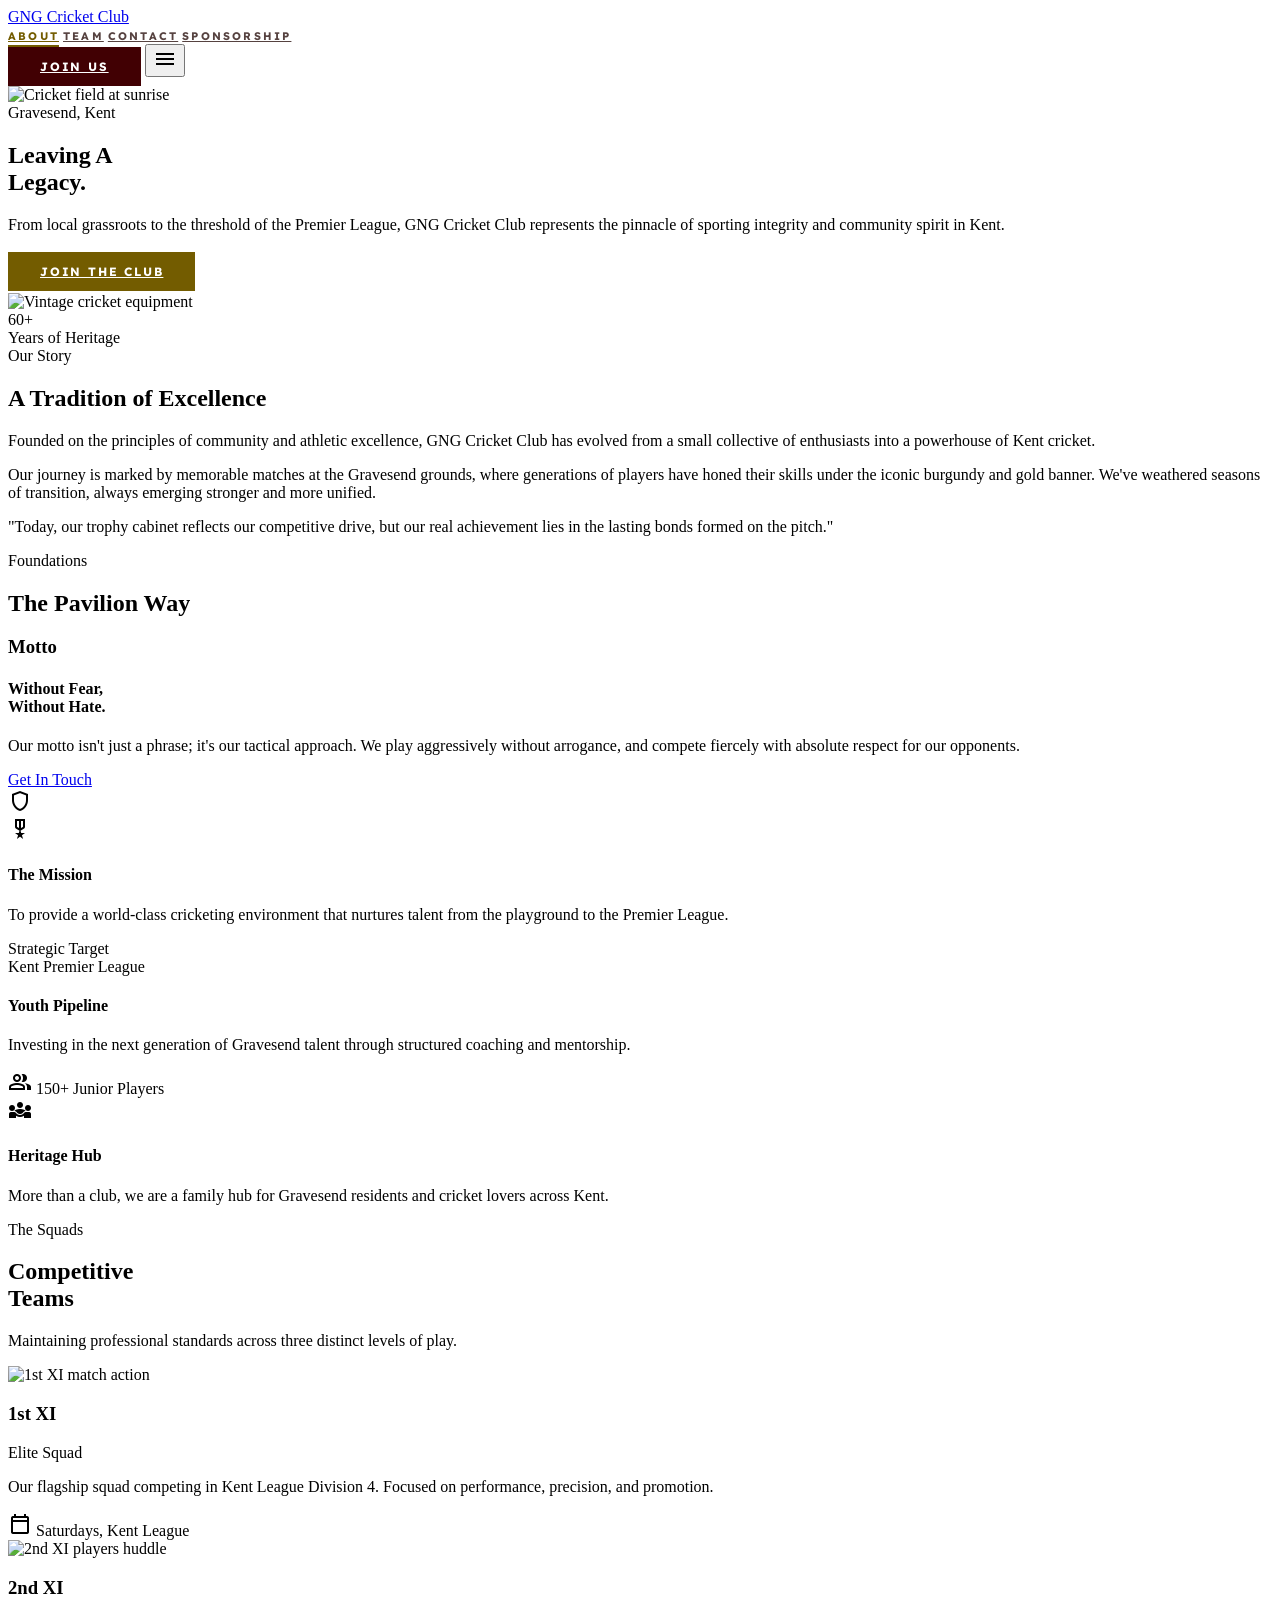
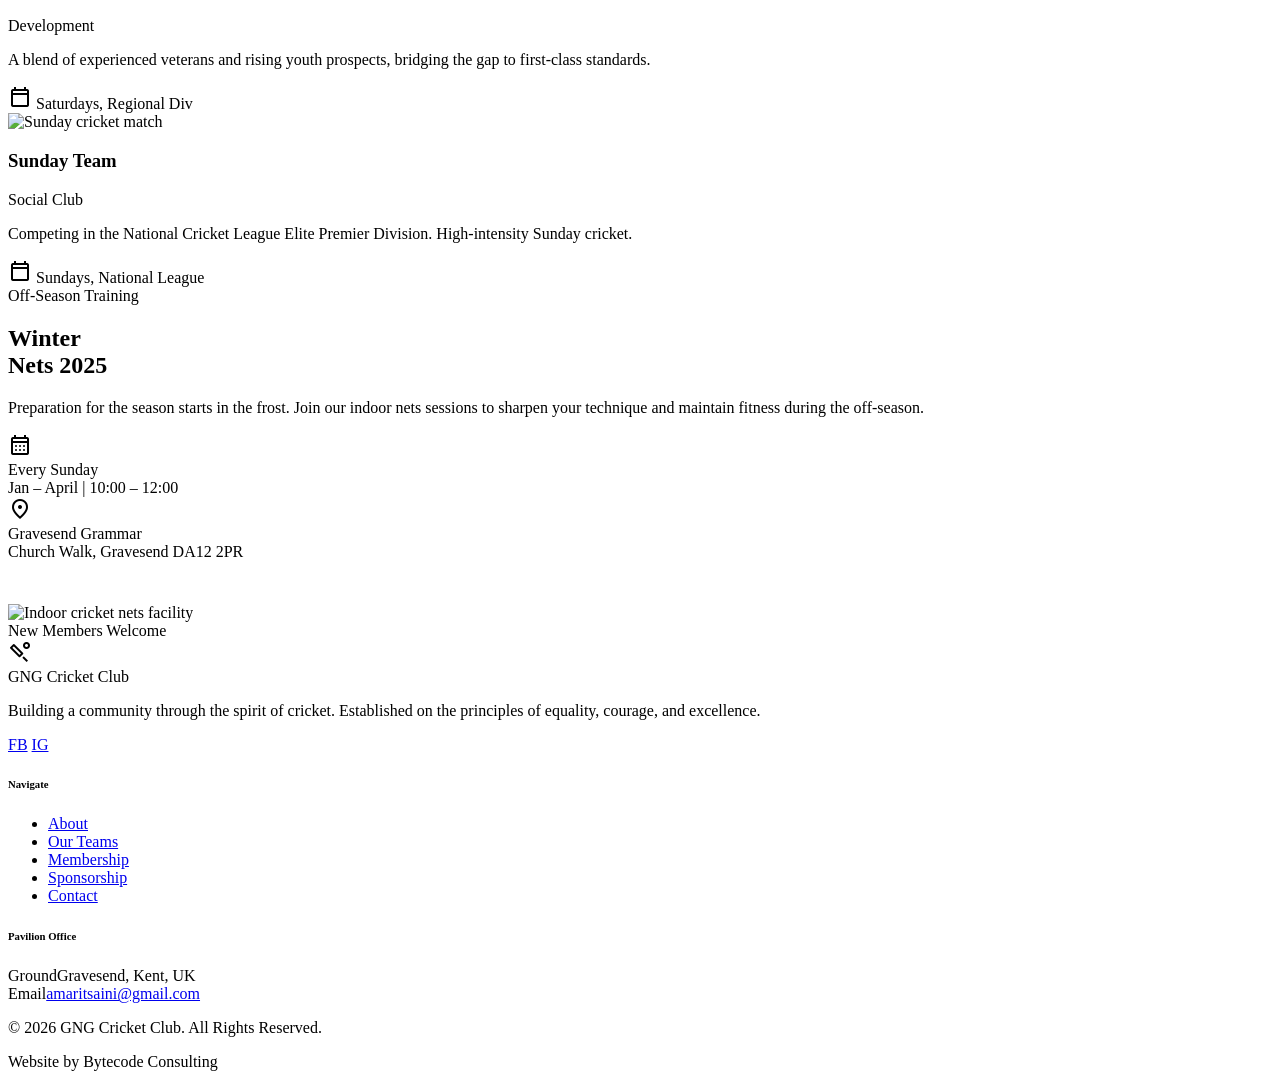
==== about.html @ 32a8043d "Initial commit" ====
<!DOCTYPE html>
<html lang="en">
<head>
    <meta charset="utf-8" />
    <meta name="viewport" content="width=device-width, initial-scale=1.0" />
    <title>About Us | GNG Cricket Club</title>
    <meta name="description" content="Learn about GNG Cricket Club's history, values, and mission. A community cricket club in Gravesend, Kent, rooted in equality, courage, and excellence." />
    <!-- Open Graph -->
    <meta property="og:title" content="About Us | GNG Cricket Club" />
    <meta property="og:description" content="Learn about GNG Cricket Club's history, values, and mission in Gravesend, Kent." />
    <meta property="og:type" content="website" />
    <!-- Fonts -->
    <link rel="preconnect" href="https://fonts.googleapis.com" />
    <link rel="preconnect" href="https://fonts.gstatic.com" crossorigin />
    <link href="https://fonts.googleapis.com/css2?family=Lexend:wght@400;700;800;900&family=Plus+Jakarta+Sans:wght@400;500;600;700&display=swap" rel="stylesheet" />
    <link href="https://fonts.googleapis.com/css2?family=Material+Symbols+Outlined:wght,FILL@100..700,0..1&display=swap" rel="stylesheet" />
    <script src="https://cdn.tailwindcss.com?plugins=forms,container-queries"></script>
    <script>
        tailwind.config = {
            darkMode: 'class',
            theme: {
                extend: {
                    colors: {
                        'primary': '#410003', 'primary-container': '#630e0e', 'on-primary': '#ffffff',
                        'secondary': '#735c00', 'secondary-fixed': '#ffe088', 'secondary-container': '#fed65b',
                        'on-secondary': '#ffffff', 'on-secondary-container': '#745c00',
                        'background': '#fcf8f8', 'surface': '#fcf8f8', 'surface-bright': '#fcf8f8',
                        'surface-container-lowest': '#ffffff', 'surface-container-low': '#f6f3f2',
                        'surface-container': '#f1edec', 'surface-container-high': '#ebe7e7',
                        'surface-container-highest': '#e5e2e1', 'surface-dim': '#ddd9d9',
                        'surface-variant': '#e5e2e1', 'on-surface': '#1c1b1b',
                        'on-surface-variant': '#564240', 'on-background': '#1c1b1b',
                        'outline': '#8a716f', 'outline-variant': '#ddc0bd',
                        'tertiary': '#002107', 'tertiary-fixed': '#72fe88', 'tertiary-container': '#003911',
                        'on-tertiary': '#ffffff', 'inverse-surface': '#313030',
                        'primary-fixed': '#ffdad6', 'primary-fixed-dim': '#ffb4ac',
                        'on-primary-fixed': '#410003', 'on-primary-container': '#ec756b',
                        'secondary-fixed-dim': '#e9c349', 'surface-tint': '#a23d36', 'error': '#ba1a1a',
                    },
                    borderRadius: { 'DEFAULT': '0.25rem', 'lg': '0.5rem', 'xl': '0.75rem', 'full': '9999px' },
                    fontFamily: { 'headline': ['Lexend', 'sans-serif'], 'body': ['Plus Jakarta Sans', 'sans-serif'], 'label': ['Plus Jakarta Sans', 'sans-serif'] },
                },
            },
        }
    </script>
    <link rel="stylesheet" href="assets/css/style.css" />
    <!-- Google tag (gtag.js) -->
    <script async src="https://www.googletagmanager.com/gtag/js?id=G-4L1MZ7V119"></script>
    <script>
        window.dataLayer = window.dataLayer || [];
        function gtag(){dataLayer.push(arguments);}
        gtag('js', new Date());
        gtag('config', 'G-4L1MZ7V119', {
            page_path: window.location.pathname,
        });
    </script>
</head>
<body class="bg-background text-on-background font-body antialiased selection:bg-secondary-container selection:text-on-secondary-container">

    <!-- ── Navigation ─────────────────────────────────────────── -->
    <header id="site-header" class="fixed top-0 w-full z-50 glass-nav border-b border-outline-variant/30 transition-shadow duration-300">
        <nav class="flex justify-between items-center px-6 md:px-8 h-20 max-w-7xl mx-auto w-full">
            <a href="index.html" class="text-xl md:text-2xl font-black text-primary font-headline tracking-tight uppercase">GNG Cricket Club</a>
            <div class="hidden md:flex items-center gap-8">
                <a href="about.html" class="nav-link active">About</a>
                <a href="team.html" class="nav-link">Team</a>
                <a href="contact.html" class="nav-link">Contact</a>
                <a href="sponsorship.html" class="nav-link">Sponsorship</a>
            </div>
            <div class="flex items-center gap-3">
                <a href="membership.html" class="btn-primary hidden sm:inline-flex">Join Us</a>
                <button id="mobile-menu-btn" class="md:hidden p-2 text-primary" aria-label="Toggle menu">
                    <span id="menu-icon-open" class="material-symbols-outlined">menu</span>
                    <span id="menu-icon-close" class="material-symbols-outlined" style="display:none">close</span>
                </button>
            </div>
        </nav>
        <div id="mobile-menu" class="md:hidden glass-nav border-t border-outline-variant/20 px-6 py-6">
            <div class="flex flex-col gap-5">
                <a href="about.html" class="nav-link active text-base">About</a>
                <a href="team.html" class="nav-link text-base">Team</a>
                <a href="contact.html" class="nav-link text-base">Contact</a>
                <a href="sponsorship.html" class="nav-link text-base">Sponsorship</a>
                <a href="membership.html" class="btn-primary justify-center mt-2">Join Us</a>
            </div>
        </div>
    </header>

    <main class="pt-20">

        <!-- ── Hero ───────────────────────────────────────────────── -->
        <section class="relative h-[80vh] min-h-[560px] flex items-center overflow-hidden bg-primary">
            <div class="absolute inset-0 z-0">
                <img
                    src="https://lh3.googleusercontent.com/aida-public/[base64]"
                    alt="Cricket field at sunrise"
                    class="w-full h-full object-cover"
                />
                <div class="absolute inset-0 hero-gradient-lr"></div>
            </div>
            <div class="relative z-10 max-w-[1400px] mx-auto px-6 md:px-12 w-full">
                <div class="flex flex-col items-start">
                    <span class="inline-block px-4 py-1.5 bg-secondary text-white text-xs font-black mb-8 tracking-[0.3em] uppercase">Gravesend, Kent</span>
                    <h1 class="text-6xl md:text-8xl lg:text-9xl font-headline font-black text-white leading-[0.9] mb-8 uppercase tracking-tighter">
                        Leaving A<br /><span class="text-secondary-fixed">Legacy.</span>
                    </h1>
                    <p class="max-w-xl text-lg text-white/80 leading-relaxed font-medium mb-10 border-l-2 border-secondary pl-6">
                        From local grassroots to the threshold of the Premier League, GNG Cricket Club represents the pinnacle of sporting integrity and community spirit in Kent.
                    </p>
                    <div class="flex flex-wrap gap-4">
                        <a href="membership.html" class="btn-gold text-xs px-10 py-4">Join the Club</a>
                        <a href="team.html" class="btn-outline-white text-xs px-10 py-4">Our Teams</a>
                    </div>
                </div>
            </div>
        </section>

        <!-- ── History Narrative ──────────────────────────────────── -->
        <section class="py-32 bg-white">
            <div class="max-w-[1400px] mx-auto px-6 md:px-12">
                <div class="grid grid-cols-1 lg:grid-cols-2 gap-16 lg:gap-24 items-center">
                    <div class="relative">
                        <div class="aspect-[4/5] bg-surface-container overflow-hidden">
                            <img
                                src="https://lh3.googleusercontent.com/aida-public/[base64]"
                                alt="Vintage cricket equipment"
                                class="w-full h-full object-cover grayscale hover:grayscale-0 transition-all duration-1000 ease-in-out"
                            />
                        </div>
                        <div class="absolute -bottom-10 -right-6 md:-bottom-12 md:-right-12 p-8 md:p-12 bg-primary text-white shadow-2xl hidden md:block">
                            <div class="text-5xl md:text-6xl font-black font-headline tracking-tighter mb-1">60+</div>
                            <div class="text-xs font-black text-secondary-fixed uppercase tracking-[0.3em]">Years of Heritage</div>
                        </div>
                    </div>

                    <div class="lg:pl-8">
                        <span class="text-secondary font-black text-xs uppercase tracking-[0.4em] mb-4 block">Our Story</span>
                        <h2 class="text-4xl md:text-5xl font-headline font-black text-primary mb-10 leading-tight uppercase tracking-tighter">
                            A Tradition of Excellence
                        </h2>
                        <div class="space-y-6 text-on-surface-variant text-lg leading-relaxed font-light">
                            <p>Founded on the principles of community and athletic excellence, GNG Cricket Club has evolved from a small collective of enthusiasts into a powerhouse of Kent cricket.</p>
                            <p>Our journey is marked by memorable matches at the Gravesend grounds, where generations of players have honed their skills under the iconic burgundy and gold banner. We've weathered seasons of transition, always emerging stronger and more unified.</p>
                            <p class="italic text-primary font-medium border-l-4 border-secondary pl-6">"Today, our trophy cabinet reflects our competitive drive, but our real achievement lies in the lasting bonds formed on the pitch."</p>
                        </div>
                    </div>
                </div>
            </div>
        </section>

        <!-- ── Values & Mission Bento ─────────────────────────────── -->
        <section class="py-32 bg-surface-container-low border-y border-outline-variant/30">
            <div class="max-w-[1400px] mx-auto px-6 md:px-12">
                <div class="text-center mb-20">
                    <span class="text-secondary font-black text-xs uppercase tracking-[0.4em] mb-4 block">Foundations</span>
                    <h2 class="text-4xl md:text-5xl font-headline font-black text-primary uppercase tracking-tighter">The Pavilion Way</h2>
                </div>

                <div class="grid grid-cols-1 md:grid-cols-4 gap-4">
                    <!-- Motto -->
                    <div class="md:col-span-2 md:row-span-2 bg-primary p-12 md:p-16 flex flex-col justify-between relative group overflow-hidden">
                        <div class="relative z-10">
                            <h3 class="text-secondary-fixed text-xs font-black uppercase tracking-[0.3em] mb-6">Motto</h3>
                            <h4 class="text-4xl md:text-6xl font-headline font-black text-white leading-[0.9] mb-10 uppercase tracking-tighter">Without Fear,<br />Without Hate.</h4>
                            <p class="text-white/70 text-lg max-w-sm font-light leading-relaxed">Our motto isn't just a phrase; it's our tactical approach. We play aggressively without arrogance, and compete fiercely with absolute respect for our opponents.</p>
                        </div>
                        <div class="mt-12 relative z-10">
                            <a href="contact.html" class="text-secondary-fixed font-headline font-bold text-xs uppercase tracking-[0.2em] border-b border-secondary-fixed/30 pb-2 hover:border-secondary-fixed transition-all">Get In Touch</a>
                        </div>
                        <span class="material-symbols-outlined absolute -bottom-16 -right-16 text-[20rem] md:text-[30rem] text-white/5 rotate-12 group-hover:rotate-6 transition-transform duration-1000">shield</span>
                    </div>

                    <!-- Mission -->
                    <div class="md:col-span-2 bg-secondary p-12 text-white flex flex-col justify-between">
                        <div>
                            <span class="material-symbols-outlined text-4xl mb-6">military_tech</span>
                            <h4 class="text-2xl font-headline font-black uppercase tracking-tight mb-4">The Mission</h4>
                            <p class="text-white/80 font-light text-lg">To provide a world-class cricketing environment that nurtures talent from the playground to the Premier League.</p>
                        </div>
                        <div class="pt-8 mt-8 border-t border-white/10 flex justify-between items-end">
                            <div>
                                <div class="text-xs font-black uppercase tracking-[0.2em] mb-1 opacity-60">Strategic Target</div>
                                <div class="text-xl font-headline font-black uppercase">Kent Premier League</div>
                            </div>
                        </div>
                    </div>

                    <!-- Youth Pipeline -->
                    <div class="bg-white p-10 border border-outline-variant/30 flex flex-col justify-between hover:shadow-xl transition-shadow duration-500">
                        <div>
                            <h4 class="text-sm font-headline font-black text-primary uppercase tracking-widest mb-4">Youth Pipeline</h4>
                            <p class="text-on-surface-variant text-sm font-light leading-relaxed">Investing in the next generation of Gravesend talent through structured coaching and mentorship.</p>
                        </div>
                        <div class="mt-8 flex items-center justify-between">
                            <div class="flex items-center gap-2">
                                <span class="material-symbols-outlined text-secondary">people</span>
                                <span class="text-xs font-black text-secondary uppercase tracking-widest">150+ Junior Players</span>
                            </div>
                        </div>
                    </div>

                    <!-- Community -->
                    <div class="bg-tertiary p-10 flex flex-col justify-between">
                        <span class="material-symbols-outlined text-tertiary-fixed text-3xl">diversity_3</span>
                        <div class="mt-6">
                            <h4 class="text-sm font-headline font-black text-white uppercase tracking-widest mb-2">Heritage Hub</h4>
                            <p class="text-white/60 text-sm font-light leading-relaxed">More than a club, we are a family hub for Gravesend residents and cricket lovers across Kent.</p>
                        </div>
                    </div>
                </div>
            </div>
        </section>

        <!-- ── Competitive Teams ──────────────────────────────────── -->
        <section class="py-32 bg-white">
            <div class="max-w-[1400px] mx-auto px-6 md:px-12">
                <div class="flex flex-col md:flex-row md:items-end justify-between mb-20 gap-8">
                    <div class="max-w-2xl">
                        <span class="text-secondary font-black text-xs uppercase tracking-[0.4em] mb-4 block">The Squads</span>
                        <h2 class="text-4xl md:text-6xl font-headline font-black text-primary uppercase tracking-tighter leading-none">Competitive<br />Teams</h2>
                    </div>
                    <p class="text-on-surface-variant max-w-sm text-lg font-light italic">Maintaining professional standards across three distinct levels of play.</p>
                </div>

                <div class="grid grid-cols-1 md:grid-cols-3 border border-outline-variant/30">
                    <!-- 1st XI -->
                    <div class="group relative border-b md:border-b-0 md:border-r border-outline-variant/30 hover:bg-primary transition-colors duration-500 overflow-hidden">
                        <div class="aspect-[4/3] overflow-hidden">
                            <img
                                src="https://lh3.googleusercontent.com/aida-public/[base64]"
                                alt="1st XI match action"
                                class="w-full h-full object-cover grayscale group-hover:grayscale-0 group-hover:scale-105 transition-all duration-700"
                            />
                        </div>
                        <div class="p-10 md:p-12">
                            <div class="flex justify-between items-center mb-6">
                                <h3 class="text-3xl font-headline font-black text-primary group-hover:text-white uppercase tracking-tighter transition-colors">1st XI</h3>
                                <span class="text-xs font-black uppercase tracking-widest text-secondary group-hover:text-secondary-fixed transition-colors">Elite Squad</span>
                            </div>
                            <p class="text-on-surface-variant group-hover:text-white/70 text-sm leading-relaxed mb-8 font-light transition-colors">Our flagship squad competing in Kent League Division 4. Focused on performance, precision, and promotion.</p>
                            <div class="flex items-center gap-3 text-xs font-black uppercase tracking-[0.2em] text-primary group-hover:text-secondary-fixed transition-colors">
                                <span class="material-symbols-outlined text-lg">calendar_today</span>
                                Saturdays, Kent League
                            </div>
                        </div>
                    </div>

                    <!-- 2nd XI -->
                    <div class="group relative border-b md:border-b-0 md:border-r border-outline-variant/30 hover:bg-primary transition-colors duration-500 overflow-hidden">
                        <div class="aspect-[4/3] overflow-hidden">
                            <img
                                src="https://lh3.googleusercontent.com/aida-public/[base64]"
                                alt="2nd XI players huddle"
                                class="w-full h-full object-cover grayscale group-hover:grayscale-0 group-hover:scale-105 transition-all duration-700"
                            />
                        </div>
                        <div class="p-10 md:p-12">
                            <div class="flex justify-between items-center mb-6">
                                <h3 class="text-3xl font-headline font-black text-primary group-hover:text-white uppercase tracking-tighter transition-colors">2nd XI</h3>
                                <span class="text-xs font-black uppercase tracking-widest text-secondary group-hover:text-secondary-fixed transition-colors">Development</span>
                            </div>
                            <p class="text-on-surface-variant group-hover:text-white/70 text-sm leading-relaxed mb-8 font-light transition-colors">A blend of experienced veterans and rising youth prospects, bridging the gap to first-class standards.</p>
                            <div class="flex items-center gap-3 text-xs font-black uppercase tracking-[0.2em] text-primary group-hover:text-secondary-fixed transition-colors">
                                <span class="material-symbols-outlined text-lg">calendar_today</span>
                                Saturdays, Regional Div
                            </div>
                        </div>
                    </div>

                    <!-- Sunday Team -->
                    <div class="group relative hover:bg-primary transition-colors duration-500 overflow-hidden">
                        <div class="aspect-[4/3] overflow-hidden">
                            <img
                                src="https://lh3.googleusercontent.com/aida-public/[base64]"
                                alt="Sunday cricket match"
                                class="w-full h-full object-cover grayscale group-hover:grayscale-0 group-hover:scale-105 transition-all duration-700"
                            />
                        </div>
                        <div class="p-10 md:p-12">
                            <div class="flex justify-between items-center mb-6">
                                <h3 class="text-3xl font-headline font-black text-primary group-hover:text-white uppercase tracking-tighter transition-colors">Sunday Team</h3>
                                <span class="text-xs font-black uppercase tracking-widest text-secondary group-hover:text-secondary-fixed transition-colors">Social Club</span>
                            </div>
                            <p class="text-on-surface-variant group-hover:text-white/70 text-sm leading-relaxed mb-8 font-light transition-colors">Competing in the National Cricket League Elite Premier Division. High-intensity Sunday cricket.</p>
                            <div class="flex items-center gap-3 text-xs font-black uppercase tracking-[0.2em] text-primary group-hover:text-secondary-fixed transition-colors">
                                <span class="material-symbols-outlined text-lg">calendar_today</span>
                                Sundays, National League
                            </div>
                        </div>
                    </div>
                </div>
            </div>
        </section>

        <!-- ── Winter Training ─────────────────────────────────────── -->
        <section class="py-32 bg-primary relative overflow-hidden">
            <div class="max-w-[1400px] mx-auto px-6 md:px-12 relative z-10">
                <div class="grid grid-cols-1 lg:grid-cols-2 gap-16 lg:gap-20 items-center">
                    <div class="text-white">
                        <span class="text-secondary-fixed font-black text-xs uppercase tracking-[0.4em] mb-6 block">Off-Season Training</span>
                        <h2 class="text-5xl md:text-7xl font-headline font-black mb-10 uppercase tracking-tighter leading-[0.9]">Winter<br />Nets 2025</h2>
                        <p class="text-white/70 text-xl font-light leading-relaxed mb-12 max-w-lg">Preparation for the season starts in the frost. Join our indoor nets sessions to sharpen your technique and maintain fitness during the off-season.</p>

                        <div class="space-y-8">
                            <div class="flex items-start gap-6">
                                <div class="w-14 h-14 bg-secondary flex items-center justify-center shrink-0">
                                    <span class="material-symbols-outlined text-white">calendar_month</span>
                                </div>
                                <div>
                                    <div class="text-xl font-headline font-black uppercase tracking-tight">Every Sunday</div>
                                    <div class="text-white/50 text-sm uppercase tracking-widest mt-1">Jan – April | 10:00 – 12:00</div>
                                </div>
                            </div>
                            <div class="flex items-start gap-6">
                                <div class="w-14 h-14 bg-secondary flex items-center justify-center shrink-0">
                                    <span class="material-symbols-outlined text-white">location_on</span>
                                </div>
                                <div>
                                    <div class="text-xl font-headline font-black uppercase tracking-tight">Gravesend Grammar</div>
                                    <div class="text-white/50 text-sm uppercase tracking-widest mt-1">Church Walk, Gravesend DA12 2PR</div>
                                </div>
                            </div>
                        </div>

                        <a href="membership.html" class="mt-16 btn-outline-white inline-flex px-12 py-5 text-sm">Book Your Session</a>
                    </div>

                    <div class="relative">
                        <div class="aspect-square bg-white/5 p-4 border border-white/10">
                            <img
                                src="https://lh3.googleusercontent.com/aida-public/[base64]"
                                alt="Indoor cricket nets facility"
                                class="w-full h-full object-cover"
                            />
                        </div>
                        <div class="absolute -top-6 -left-6 bg-secondary text-white px-8 py-4 font-black text-xs uppercase tracking-[0.3em] shadow-2xl">New Members Welcome</div>
                    </div>
                </div>
            </div>
            <span class="material-symbols-outlined absolute -bottom-40 -right-40 text-[40rem] text-white/5 pointer-events-none">sports_cricket</span>
        </section>

    </main>

    <!-- ── Footer ─────────────────────────────────────────────── -->
    <footer class="bg-primary-container text-white py-24 px-6 md:px-8 border-t border-white/5">
        <div class="max-w-7xl mx-auto grid grid-cols-1 md:grid-cols-4 gap-12 md:gap-16">
            <div class="md:col-span-2 space-y-6">
                <div class="text-2xl font-black font-headline tracking-tighter uppercase">GNG Cricket Club</div>
                <p class="text-white/60 text-base leading-relaxed max-w-md">Building a community through the spirit of cricket. Established on the principles of equality, courage, and excellence.</p>
                <div class="flex gap-4">
                    <a href="https://www.facebook.com/share/1YXYi3n525/" target="_blank" rel="noopener noreferrer" class="w-10 h-10 rounded-full bg-white/10 flex items-center justify-center hover:bg-secondary transition-colors text-white font-bold text-xs">FB</a>
                    <a href="https://www.instagram.com/gngcc.grfc?igsh=MXN3cmtyYmhqanA0ag==" target="_blank" rel="noopener noreferrer" class="w-10 h-10 rounded-full bg-white/10 flex items-center justify-center hover:bg-secondary transition-colors text-white font-bold text-xs">IG</a>
                </div>
            </div>
            <div class="space-y-6">
                <h6 class="text-secondary-fixed font-black text-xs uppercase tracking-[0.3em]">Navigate</h6>
                <ul class="space-y-3">
                    <li><a href="about.html" class="text-white hover:text-secondary-fixed transition-colors text-sm font-bold">About</a></li>
                    <li><a href="team.html" class="text-white/60 hover:text-white transition-colors text-sm font-medium">Our Teams</a></li>
                    <li><a href="membership.html" class="text-white/60 hover:text-white transition-colors text-sm font-medium">Membership</a></li>
                    <li><a href="sponsorship.html" class="text-white/60 hover:text-white transition-colors text-sm font-medium">Sponsorship</a></li>
                    <li><a href="contact.html" class="text-white/60 hover:text-white transition-colors text-sm font-medium">Contact</a></li>
                </ul>
            </div>
            <div class="space-y-6">
                <h6 class="text-secondary-fixed font-black text-xs uppercase tracking-[0.3em]">Pavilion Office</h6>
                <div class="bg-white/5 p-6 rounded-xl border border-white/10 space-y-3">
                    <div><span class="text-secondary-fixed text-xs font-black block mb-1 uppercase tracking-widest">Ground</span><span class="text-white text-sm">Gravesend, Kent, UK</span></div>
                    <div><span class="text-secondary-fixed text-xs font-black block mb-1 uppercase tracking-widest">Email</span><a href="mailto:amaritsaini@gmail.com" class="text-white text-sm hover:text-secondary-fixed transition-colors">amaritsaini@gmail.com</a></div>
                </div>
            </div>
        </div>
        <div class="max-w-7xl mx-auto mt-16 pt-8 border-t border-white/10 flex flex-col md:flex-row justify-between items-center gap-4">
            <p class="text-white/40 text-xs uppercase tracking-widest">© 2026 GNG Cricket Club. All Rights Reserved.</p>
            <p class="text-white/40 text-xs">Website by Bytecode Consulting</p>
        </div>
    </footer>

    <script src="assets/js/main.js"></script>
</body>
</html>
---- assets/css/style.css ----
/* ============================================================
   GNG Cricket Club — Shared Styles
   Design system: Pavilion Heritage (Google Stitch)
   ============================================================ */

/* Material Symbols default settings */
.material-symbols-outlined {
    font-variation-settings: 'FILL' 0, 'wght' 400, 'GRAD' 0, 'opsz' 24;
    user-select: none;
}

/* ── Buttons ─────────────────────────────────────────────── */
.btn-primary {
    display: inline-flex;
    align-items: center;
    gap: 0.5rem;
    background-color: #410003;
    color: #ffffff;
    padding: 0.75rem 2rem;
    font-family: 'Lexend', sans-serif;
    font-weight: 700;
    font-size: 0.75rem;
    text-transform: uppercase;
    letter-spacing: 0.15em;
    transition: background-color 0.3s ease, transform 0.15s ease;
    cursor: pointer;
}
.btn-primary:hover {
    background-color: #630e0e;
}
.btn-primary:active {
    transform: scale(0.98);
}

.btn-gold {
    display: inline-flex;
    align-items: center;
    gap: 0.5rem;
    background-color: #735c00;
    color: #ffffff;
    padding: 0.75rem 2rem;
    font-family: 'Lexend', sans-serif;
    font-weight: 700;
    font-size: 0.75rem;
    text-transform: uppercase;
    letter-spacing: 0.15em;
    transition: background-color 0.3s ease, transform 0.15s ease;
    cursor: pointer;
}
.btn-gold:hover {
    background-color: #5c4900;
}
.btn-gold:active {
    transform: scale(0.98);
}

.btn-outline {
    display: inline-flex;
    align-items: center;
    gap: 0.5rem;
    background-color: transparent;
    color: #410003;
    padding: 0.75rem 2rem;
    border: 2px solid rgba(65, 0, 3, 0.2);
    font-family: 'Lexend', sans-serif;
    font-weight: 700;
    font-size: 0.75rem;
    text-transform: uppercase;
    letter-spacing: 0.15em;
    transition: all 0.3s ease;
    cursor: pointer;
}
.btn-outline:hover {
    background-color: #410003;
    color: #ffffff;
    border-color: #410003;
}

.btn-outline-white {
    display: inline-flex;
    align-items: center;
    gap: 0.5rem;
    background-color: transparent;
    color: #ffffff;
    padding: 0.75rem 2rem;
    border: 2px solid rgba(255, 255, 255, 0.3);
    font-family: 'Lexend', sans-serif;
    font-weight: 700;
    font-size: 0.75rem;
    text-transform: uppercase;
    letter-spacing: 0.15em;
    transition: all 0.3s ease;
    cursor: pointer;
}
.btn-outline-white:hover {
    background-color: rgba(255, 255, 255, 0.1);
    border-color: rgba(255, 255, 255, 0.6);
}

/* ── Hero gradient overlay ───────────────────────────────── */
.hero-gradient-lr {
    background: linear-gradient(to right, rgba(65, 0, 3, 0.95) 0%, rgba(65, 0, 3, 0.7) 40%, rgba(65, 0, 3, 0) 100%);
}
.hero-gradient-tb {
    background: linear-gradient(to top, rgba(65, 0, 3, 0.9) 0%, transparent 60%);
}

/* ── Elevation / shadows ─────────────────────────────────── */
.premium-shadow {
    box-shadow: 0 20px 40px -15px rgba(65, 0, 3, 0.15);
}
.card-shadow {
    box-shadow: 0 12px 40px rgba(65, 0, 3, 0.06);
}

/* ── Tonal transition ────────────────────────────────────── */
.tonal-shift {
    transition: background-color 0.3s ease;
}

/* ── Glass nav ───────────────────────────────────────────── */
.glass-nav {
    background: rgba(255, 255, 255, 0.92);
    backdrop-filter: blur(12px);
    -webkit-backdrop-filter: blur(12px);
}

/* ── Mobile menu ─────────────────────────────────────────── */
#mobile-menu {
    display: none;
}
#mobile-menu.open {
    display: block;
}

/* ── Form focus styles ───────────────────────────────────── */
.form-input {
    width: 100%;
    background-color: #f6f3f2;
    border: 1px solid transparent;
    border-radius: 0.5rem;
    padding: 1rem;
    font-family: 'Plus Jakarta Sans', sans-serif;
    font-size: 0.9rem;
    color: #1c1b1b;
    transition: all 0.2s ease;
    outline: none;
}
.form-input::placeholder {
    color: rgba(86, 66, 64, 0.4);
}
.form-input:focus {
    background-color: #ffffff;
    border-color: #735c00;
    box-shadow: 0 0 0 2px rgba(115, 92, 0, 0.12);
}

/* ── Success message ─────────────────────────────────────── */
.form-success {
    display: none;
    background-color: #f1edec;
    border-left: 4px solid #735c00;
    padding: 1.5rem;
    border-radius: 0.5rem;
    color: #1c1b1b;
    font-family: 'Plus Jakarta Sans', sans-serif;
}
.form-success.show {
    display: block;
}

/* ── Smooth scroll ───────────────────────────────────────── */
html {
    scroll-behavior: smooth;
}

/* ── Image grayscale hover (used on activity cards) ──────── */
.img-hover-color {
    filter: grayscale(100%);
    transition: filter 0.7s ease, transform 0.7s ease;
}
.img-hover-color:hover,
.group:hover .img-hover-color {
    filter: grayscale(0%);
    transform: scale(1.05);
}

/* ── Nav active link ─────────────────────────────────────── */
.nav-link {
    font-family: 'Lexend', sans-serif;
    font-weight: 700;
    font-size: 0.6875rem;
    text-transform: uppercase;
    letter-spacing: 0.2em;
    color: #564240;
    transition: color 0.3s ease;
    padding-bottom: 2px;
}
.nav-link:hover {
    color: #410003;
}
.nav-link.active {
    color: #735c00;
    border-bottom: 2px solid #735c00;
    padding-bottom: 2px;
}
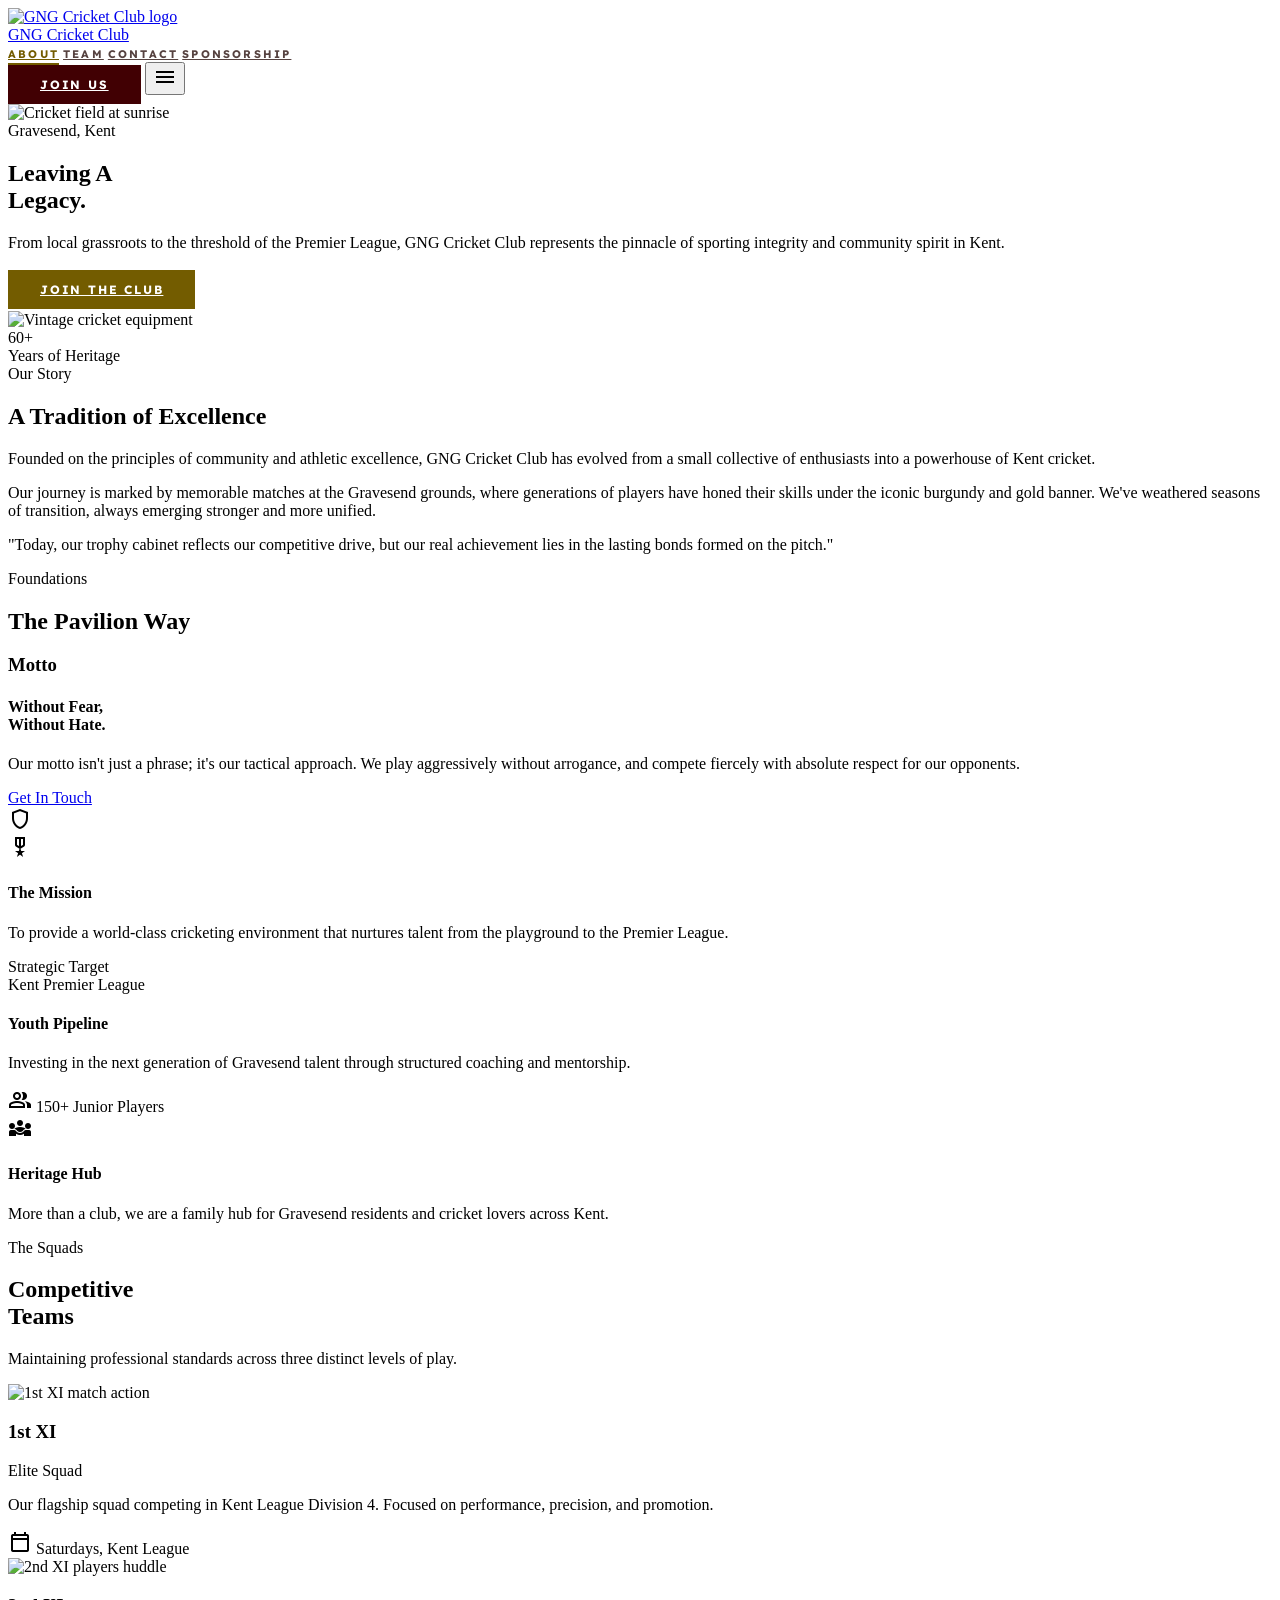
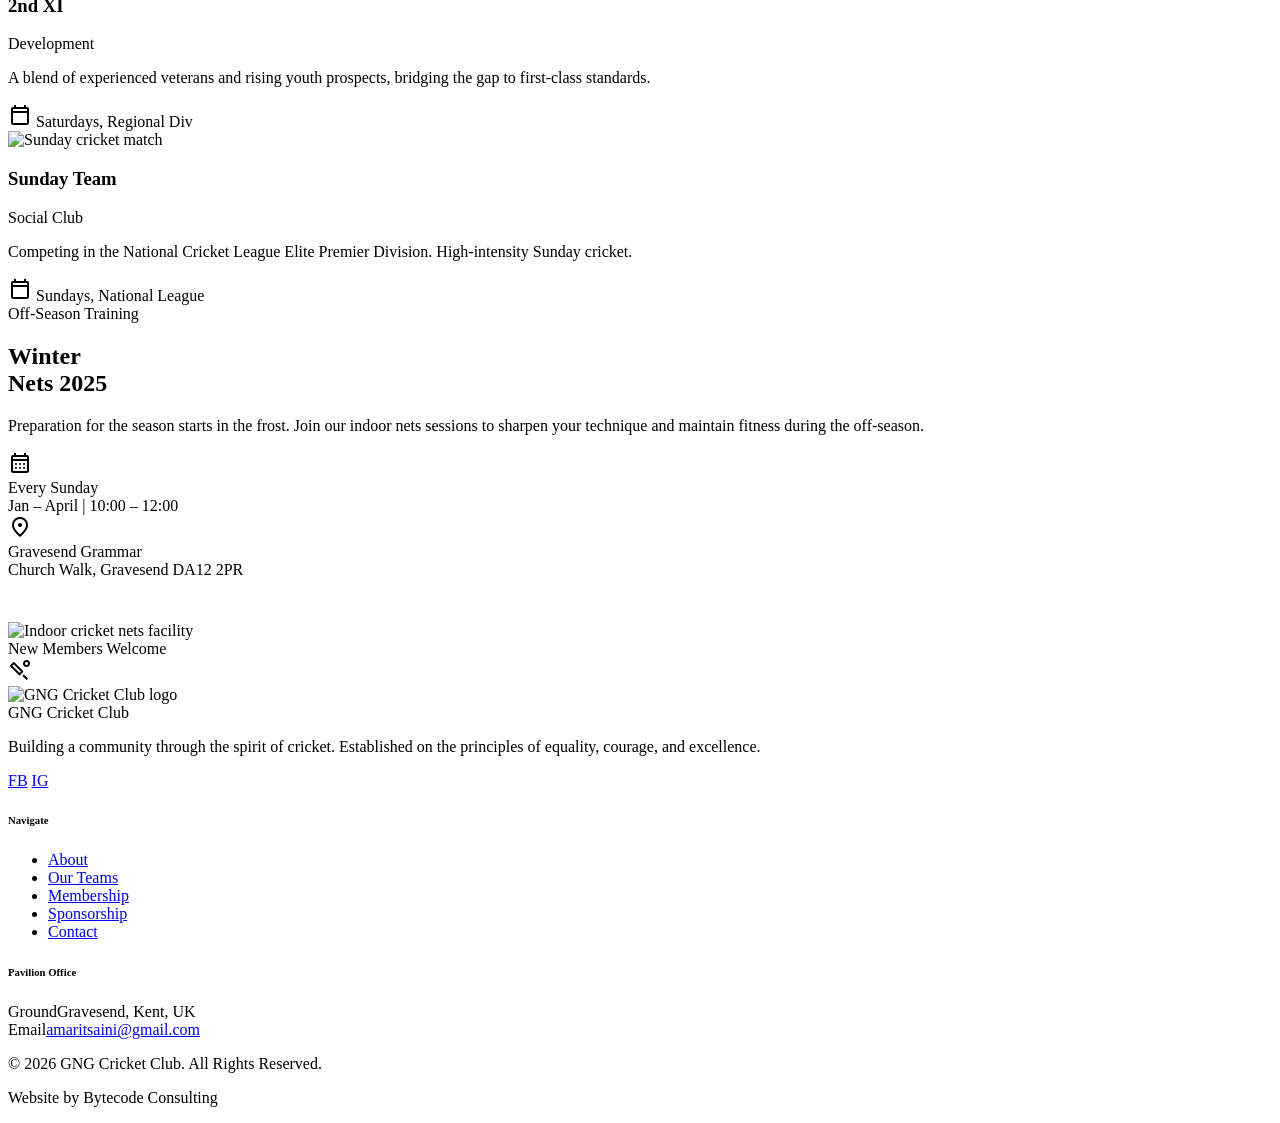
==== commit 4325e5c9: "Add interactive club logo branding" ====
--- a/about.html
+++ b/about.html
@@ -60,7 +60,14 @@
     <!-- ── Navigation ─────────────────────────────────────────── -->
     <header id="site-header" class="fixed top-0 w-full z-50 glass-nav border-b border-outline-variant/30 transition-shadow duration-300">
         <nav class="flex justify-between items-center px-6 md:px-8 h-20 max-w-7xl mx-auto w-full">
-            <a href="index.html" class="text-xl md:text-2xl font-black text-primary font-headline tracking-tight uppercase">GNG Cricket Club</a>
+            <a href="index.html" class="brand-lockup flex items-center gap-5 text-xl md:text-2xl font-black text-primary font-headline tracking-tight uppercase">
+                <img
+                    src="https://lh3.googleusercontent.com/aida/[base64]"
+                    alt="GNG Cricket Club logo"
+                    class="brand-logo h-12 w-12 rounded-full object-cover border border-outline-variant/40 bg-white"
+                />
+                <span>GNG Cricket Club</span>
+            </a>
             <div class="hidden md:flex items-center gap-8">
                 <a href="about.html" class="nav-link active">About</a>
                 <a href="team.html" class="nav-link">Team</a>
@@ -346,7 +353,14 @@
     <footer class="bg-primary-container text-white py-24 px-6 md:px-8 border-t border-white/5">
         <div class="max-w-7xl mx-auto grid grid-cols-1 md:grid-cols-4 gap-12 md:gap-16">
             <div class="md:col-span-2 space-y-6">
-                <div class="text-2xl font-black font-headline tracking-tighter uppercase">GNG Cricket Club</div>
+                <div class="brand-lockup flex items-center gap-4 text-2xl font-black font-headline tracking-tighter uppercase">
+                    <img
+                        src="https://lh3.googleusercontent.com/aida/[base64]"
+                        alt="GNG Cricket Club logo"
+                        class="brand-logo h-14 w-14 rounded-full object-cover border border-white/15 bg-white"
+                    />
+                    <span>GNG Cricket Club</span>
+                </div>
                 <p class="text-white/60 text-base leading-relaxed max-w-md">Building a community through the spirit of cricket. Established on the principles of equality, courage, and excellence.</p>
                 <div class="flex gap-4">
                     <a href="https://www.facebook.com/share/1YXYi3n525/" target="_blank" rel="noopener noreferrer" class="w-10 h-10 rounded-full bg-white/10 flex items-center justify-center hover:bg-secondary transition-colors text-white font-bold text-xs">FB</a>
--- a/assets/css/style.css
+++ b/assets/css/style.css
@@ -185,6 +185,15 @@
     transform: scale(1.05);
 }
 
+/* ── Brand logo hover ─────────────────────────────────────── */
+.brand-logo {
+    display: block;
+    transform-origin: center;
+}
+.brand-lockup:hover .brand-logo {
+    transform: scale(1.5);
+}
+
 /* ── Nav active link ─────────────────────────────────────── */
 .nav-link {
     font-family: 'Lexend', sans-serif;
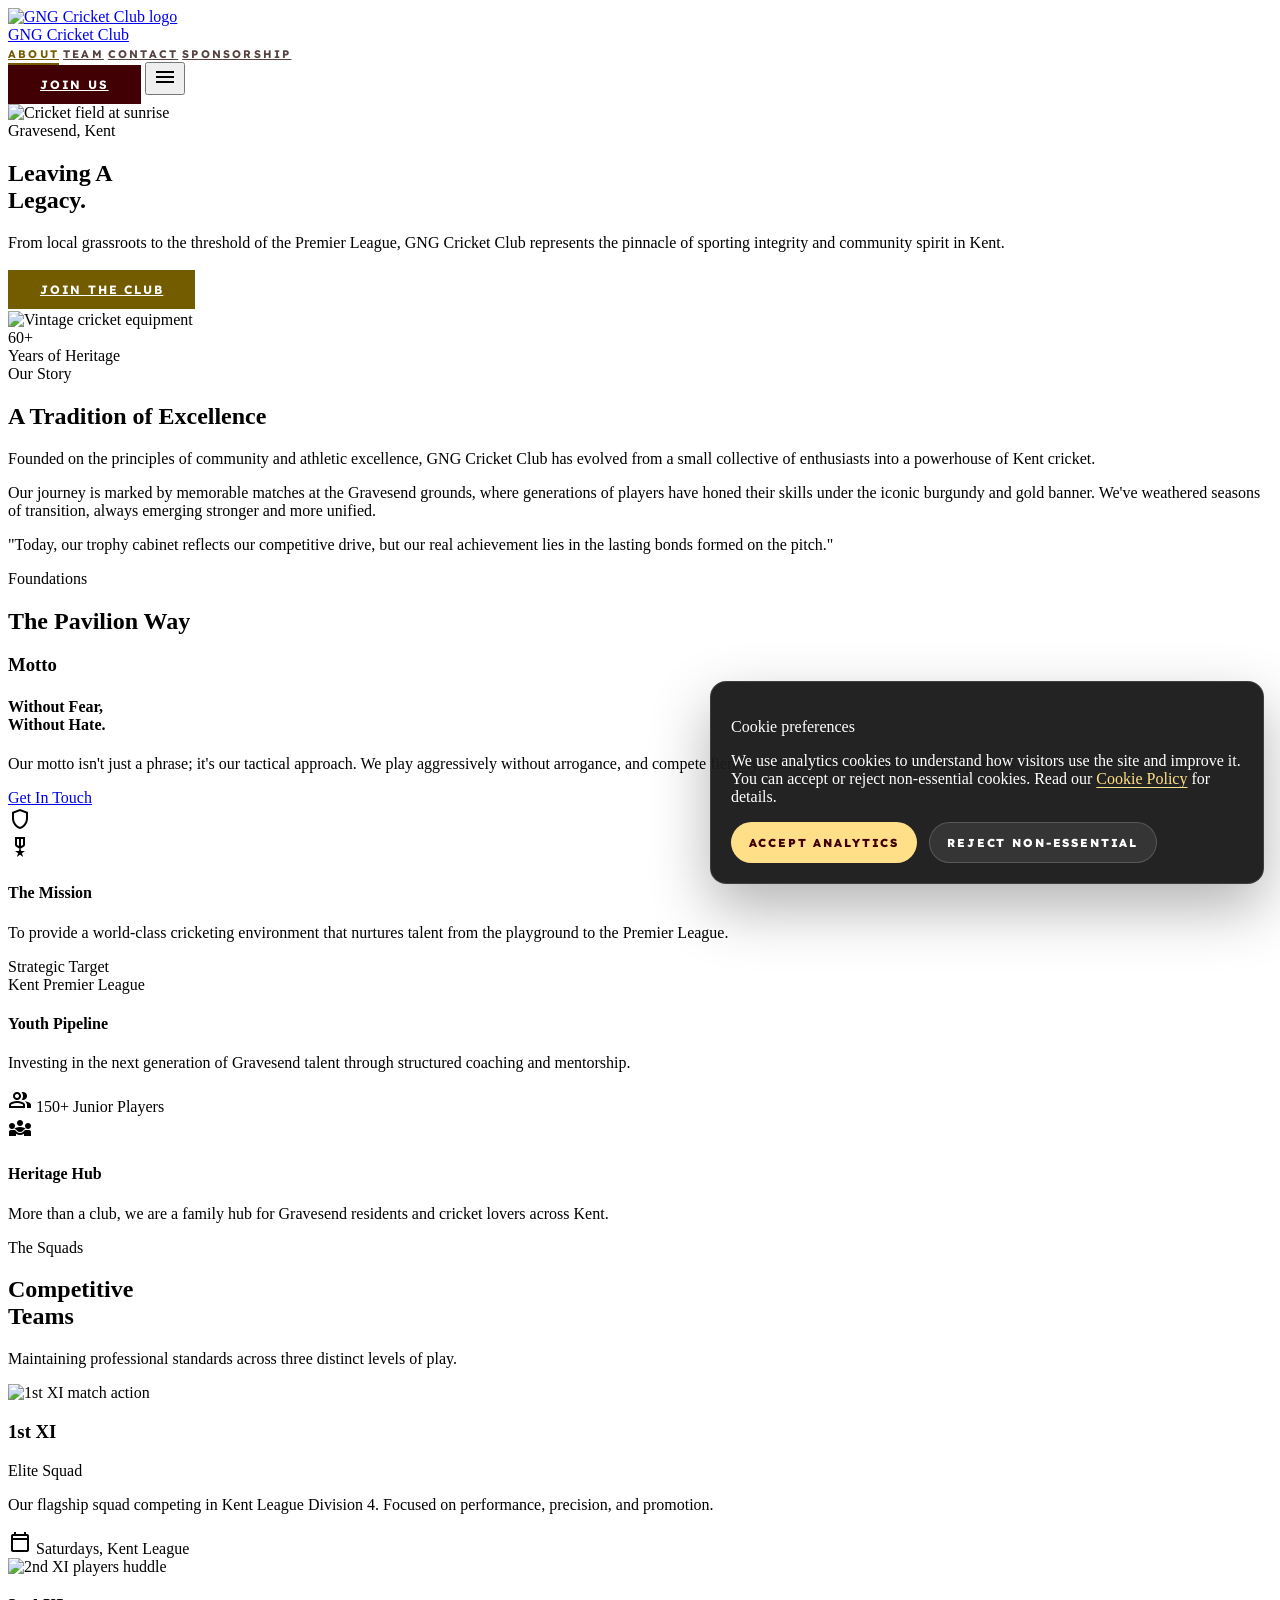
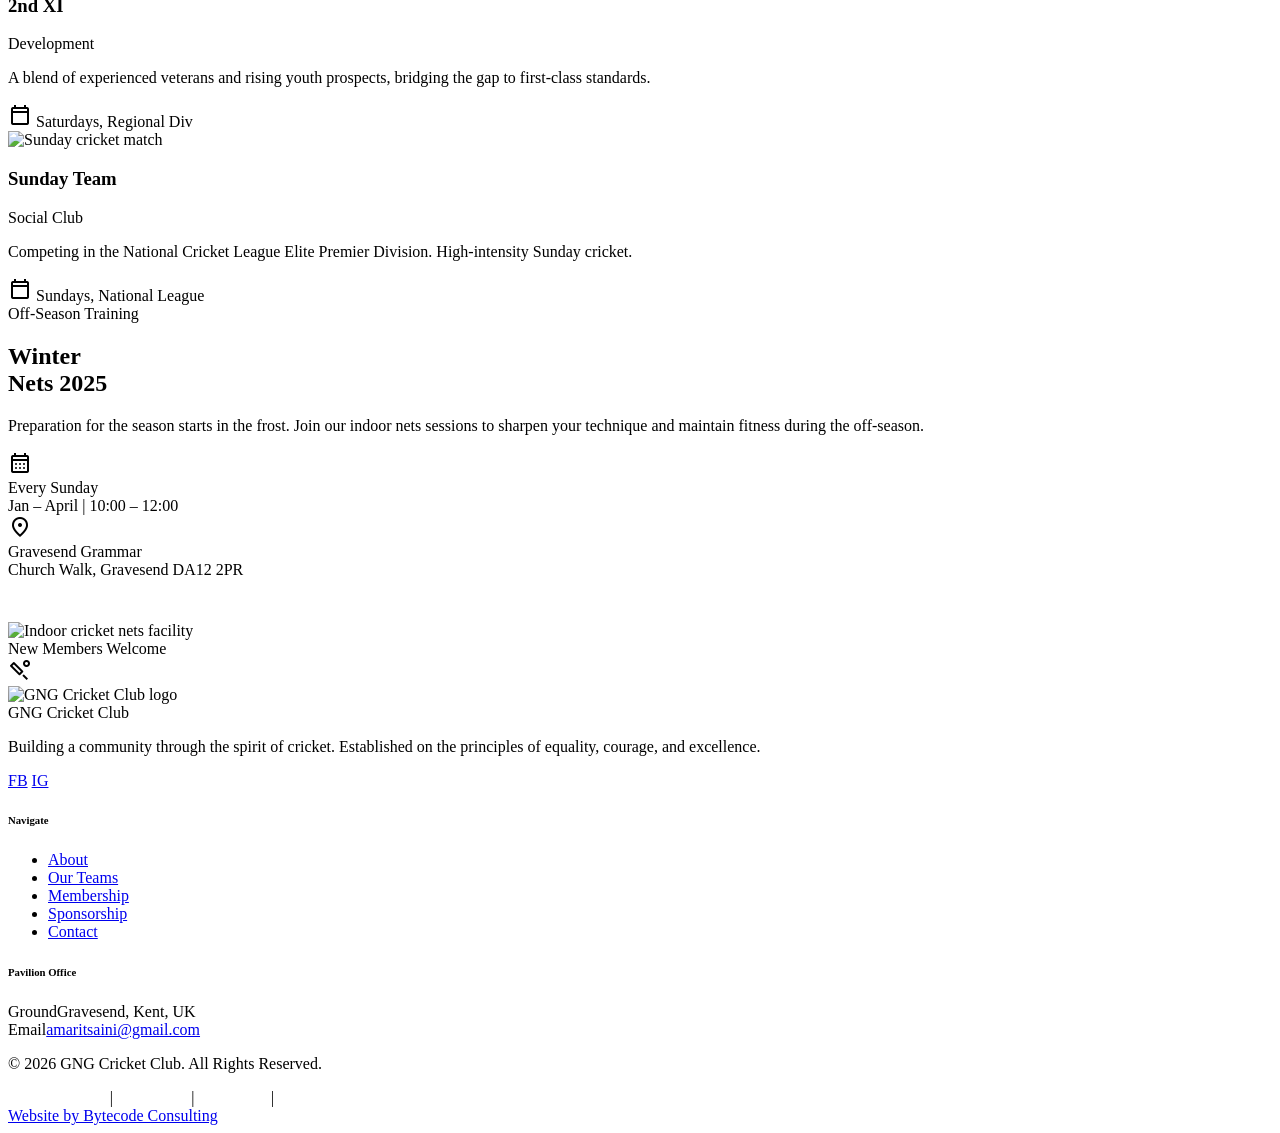
==== commit 6ae1034e: "Add legal pages and cookie consent" ====
--- a/about.html
+++ b/about.html
@@ -44,16 +44,6 @@
         }
     </script>
     <link rel="stylesheet" href="assets/css/style.css" />
-    <!-- Google tag (gtag.js) -->
-    <script async src="https://www.googletagmanager.com/gtag/js?id=G-4L1MZ7V119"></script>
-    <script>
-        window.dataLayer = window.dataLayer || [];
-        function gtag(){dataLayer.push(arguments);}
-        gtag('js', new Date());
-        gtag('config', 'G-4L1MZ7V119', {
-            page_path: window.location.pathname,
-        });
-    </script>
 </head>
 <body class="bg-background text-on-background font-body antialiased selection:bg-secondary-container selection:text-on-secondary-container">
 
@@ -387,7 +377,16 @@
         </div>
         <div class="max-w-7xl mx-auto mt-16 pt-8 border-t border-white/10 flex flex-col md:flex-row justify-between items-center gap-4">
             <p class="text-white/40 text-xs uppercase tracking-widest">© 2026 GNG Cricket Club. All Rights Reserved.</p>
-            <p class="text-white/40 text-xs">Website by Bytecode Consulting</p>
+            <div class="flex flex-wrap items-center justify-center gap-3 text-center">
+                <a href="terms-and-conditions.html" class="footer-legal-link">Terms &amp; Conditions</a>
+                <span class="text-white/20 text-xs">|</span>
+                <a href="privacy-policy.html" class="footer-legal-link">Privacy Policy</a>
+                <span class="text-white/20 text-xs">|</span>
+                <a href="cookie-policy.html" class="footer-legal-link">Cookie Policy</a>
+                <span class="text-white/20 text-xs">|</span>
+                <button type="button" data-cookie-settings class="footer-legal-link footer-legal-button">Cookie Settings</button>
+            </div>
+            <a href="https://bytecodeconsulting.com/" target="_blank" rel="noopener noreferrer" class="text-white/40 text-xs hover:text-white transition-colors">Website by Bytecode Consulting</a>
         </div>
     </footer>
 
--- a/assets/css/style.css
+++ b/assets/css/style.css
@@ -194,6 +194,69 @@
     transform: scale(1.5);
 }
 
+/* ── Cookie consent ───────────────────────────────────────── */
+.cookie-banner {
+    position: fixed;
+    right: 1rem;
+    bottom: 1rem;
+    z-index: 60;
+    width: min(32rem, calc(100vw - 2rem));
+    background: rgba(28, 27, 27, 0.96);
+    color: #ffffff;
+    border: 1px solid rgba(255, 255, 255, 0.12);
+    border-radius: 1rem;
+    box-shadow: 0 24px 60px rgba(0, 0, 0, 0.3);
+    padding: 1.25rem;
+}
+.cookie-banner[hidden] {
+    display: none;
+}
+.cookie-banner a {
+    color: #ffe088;
+    text-decoration: underline;
+    text-underline-offset: 0.2em;
+}
+.cookie-banner__actions {
+    display: flex;
+    flex-wrap: wrap;
+    gap: 0.75rem;
+    margin-top: 1rem;
+}
+.cookie-banner__button {
+    border: 0;
+    border-radius: 9999px;
+    padding: 0.75rem 1.1rem;
+    font-family: 'Lexend', sans-serif;
+    font-size: 0.72rem;
+    font-weight: 800;
+    letter-spacing: 0.16em;
+    text-transform: uppercase;
+    cursor: pointer;
+}
+.cookie-banner__button--primary {
+    background: #ffe088;
+    color: #410003;
+}
+.cookie-banner__button--secondary {
+    background: rgba(255, 255, 255, 0.08);
+    color: #ffffff;
+    border: 1px solid rgba(255, 255, 255, 0.18);
+}
+.footer-legal-link {
+    color: rgba(255, 255, 255, 0.7);
+    font-size: 0.75rem;
+    transition: color 0.3s ease;
+}
+.footer-legal-link:hover {
+    color: #ffffff;
+}
+.footer-legal-button {
+    background: transparent;
+    border: 0;
+    padding: 0;
+    cursor: pointer;
+}
+
 /* ── Nav active link ─────────────────────────────────────── */
 .nav-link {
     font-family: 'Lexend', sans-serif;
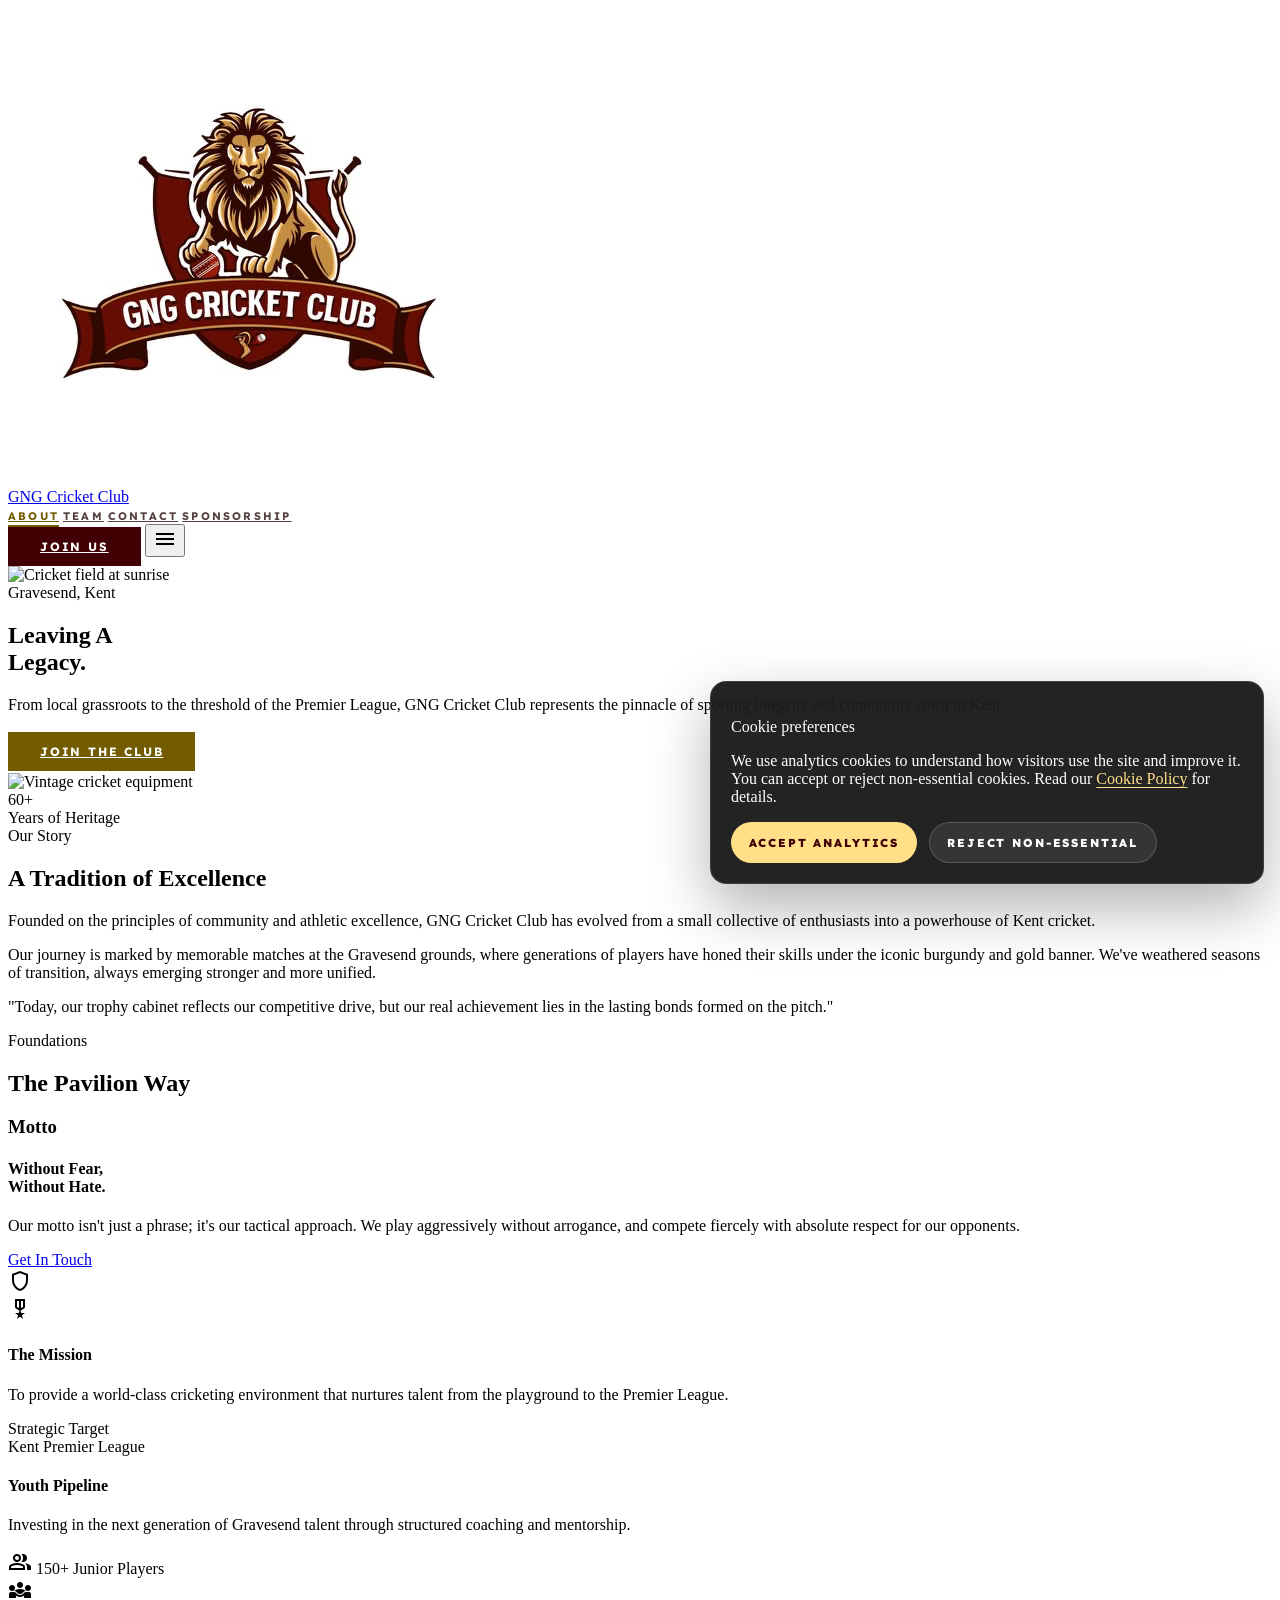
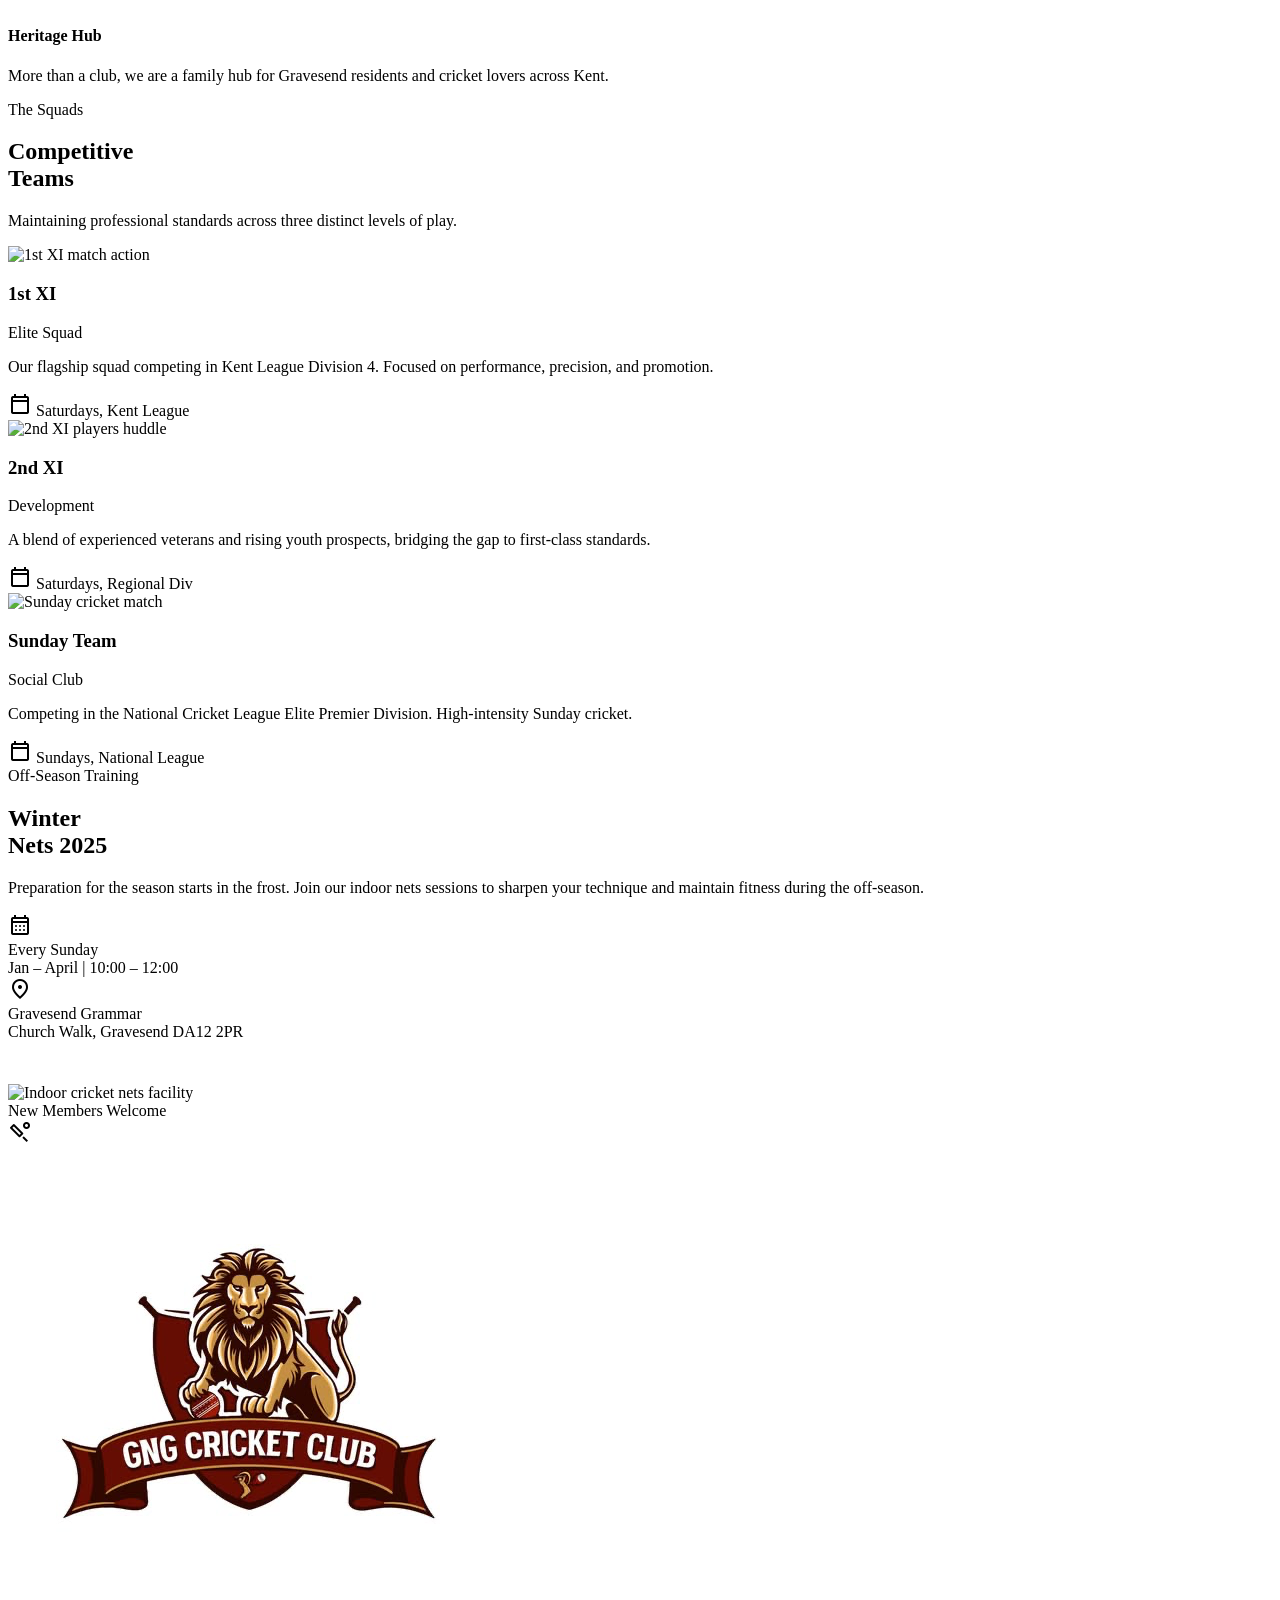
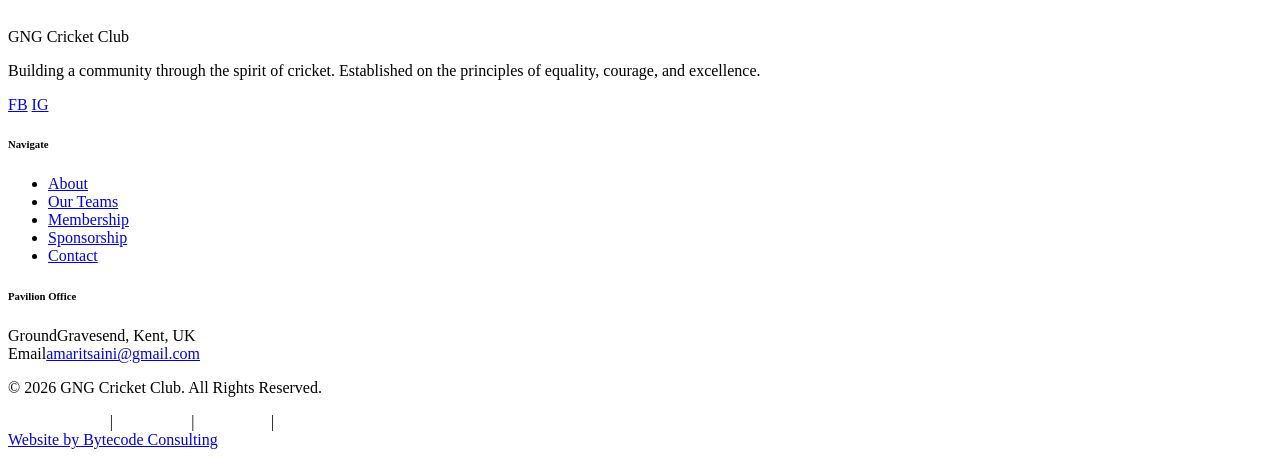
==== commit 7c0af3cf: "Add favicon and PWA support" ====
--- a/about.html
+++ b/about.html
@@ -44,6 +44,14 @@
         }
     </script>
     <link rel="stylesheet" href="assets/css/style.css" />
+    <link rel="icon" type="image/png" sizes="16x16" href="assets/images/favicon-16.png" />
+    <link rel="icon" type="image/png" sizes="32x32" href="assets/images/favicon-32.png" />
+    <link rel="apple-touch-icon" sizes="180x180" href="assets/images/apple-touch-icon.png" />
+    <link rel="manifest" href="manifest.webmanifest" />
+    <meta name="theme-color" content="#410003" />
+    <meta name="mobile-web-app-capable" content="yes" />
+    <meta name="apple-mobile-web-app-capable" content="yes" />
+    <meta name="apple-mobile-web-app-status-bar-style" content="default" />
 </head>
 <body class="bg-background text-on-background font-body antialiased selection:bg-secondary-container selection:text-on-secondary-container">
 
@@ -52,7 +60,7 @@
         <nav class="flex justify-between items-center px-6 md:px-8 h-20 max-w-7xl mx-auto w-full">
             <a href="index.html" class="brand-lockup flex items-center gap-5 text-xl md:text-2xl font-black text-primary font-headline tracking-tight uppercase">
                 <img
-                    src="https://lh3.googleusercontent.com/aida/[base64]"
+                    src="assets/images/gng-logo.png"
                     alt="GNG Cricket Club logo"
                     class="brand-logo h-12 w-12 rounded-full object-cover border border-outline-variant/40 bg-white"
                 />
@@ -345,7 +353,7 @@
             <div class="md:col-span-2 space-y-6">
                 <div class="brand-lockup flex items-center gap-4 text-2xl font-black font-headline tracking-tighter uppercase">
                     <img
-                        src="https://lh3.googleusercontent.com/aida/[base64]"
+                        src="assets/images/gng-logo.png"
                         alt="GNG Cricket Club logo"
                         class="brand-logo h-14 w-14 rounded-full object-cover border border-white/15 bg-white"
                     />
--- a/assets/css/style.css
+++ b/assets/css/style.css
@@ -257,6 +257,64 @@
     cursor: pointer;
 }
 
+/* ── Install prompt ──────────────────────────────────────── */
+.install-banner {
+    position: fixed;
+    left: 1rem;
+    bottom: 1rem;
+    z-index: 55;
+    width: min(30rem, calc(100vw - 2rem));
+    background: linear-gradient(135deg, rgba(65, 0, 3, 0.98), rgba(99, 14, 14, 0.96));
+    color: #ffffff;
+    border: 1px solid rgba(255, 255, 255, 0.12);
+    border-radius: 1.1rem;
+    box-shadow: 0 24px 60px rgba(65, 0, 3, 0.28);
+    padding: 1.25rem;
+}
+.install-banner[hidden] {
+    display: none;
+}
+.install-banner__title {
+    display: flex;
+    align-items: center;
+    gap: 0.75rem;
+    margin-bottom: 0.65rem;
+}
+.install-banner__icon {
+    width: 3rem;
+    height: 3rem;
+    border-radius: 0.8rem;
+    object-fit: cover;
+    border: 1px solid rgba(255, 255, 255, 0.14);
+    background: #ffffff;
+}
+.install-banner__actions {
+    display: flex;
+    flex-wrap: wrap;
+    gap: 0.75rem;
+    margin-top: 1rem;
+}
+.install-banner__button {
+    border: 0;
+    border-radius: 9999px;
+    padding: 0.75rem 1.1rem;
+    font-family: 'Lexend', sans-serif;
+    font-size: 0.72rem;
+    font-weight: 800;
+    letter-spacing: 0.16em;
+    text-transform: uppercase;
+    cursor: pointer;
+}
+.install-banner__button--primary {
+    background: #ffe088;
+    color: #410003;
+}
+.install-banner__button--secondary {
+    background: rgba(255, 255, 255, 0.08);
+    color: #ffffff;
+    border: 1px solid rgba(255, 255, 255, 0.18);
+}
+
 /* ── Nav active link ─────────────────────────────────────── */
 .nav-link {
     font-family: 'Lexend', sans-serif;
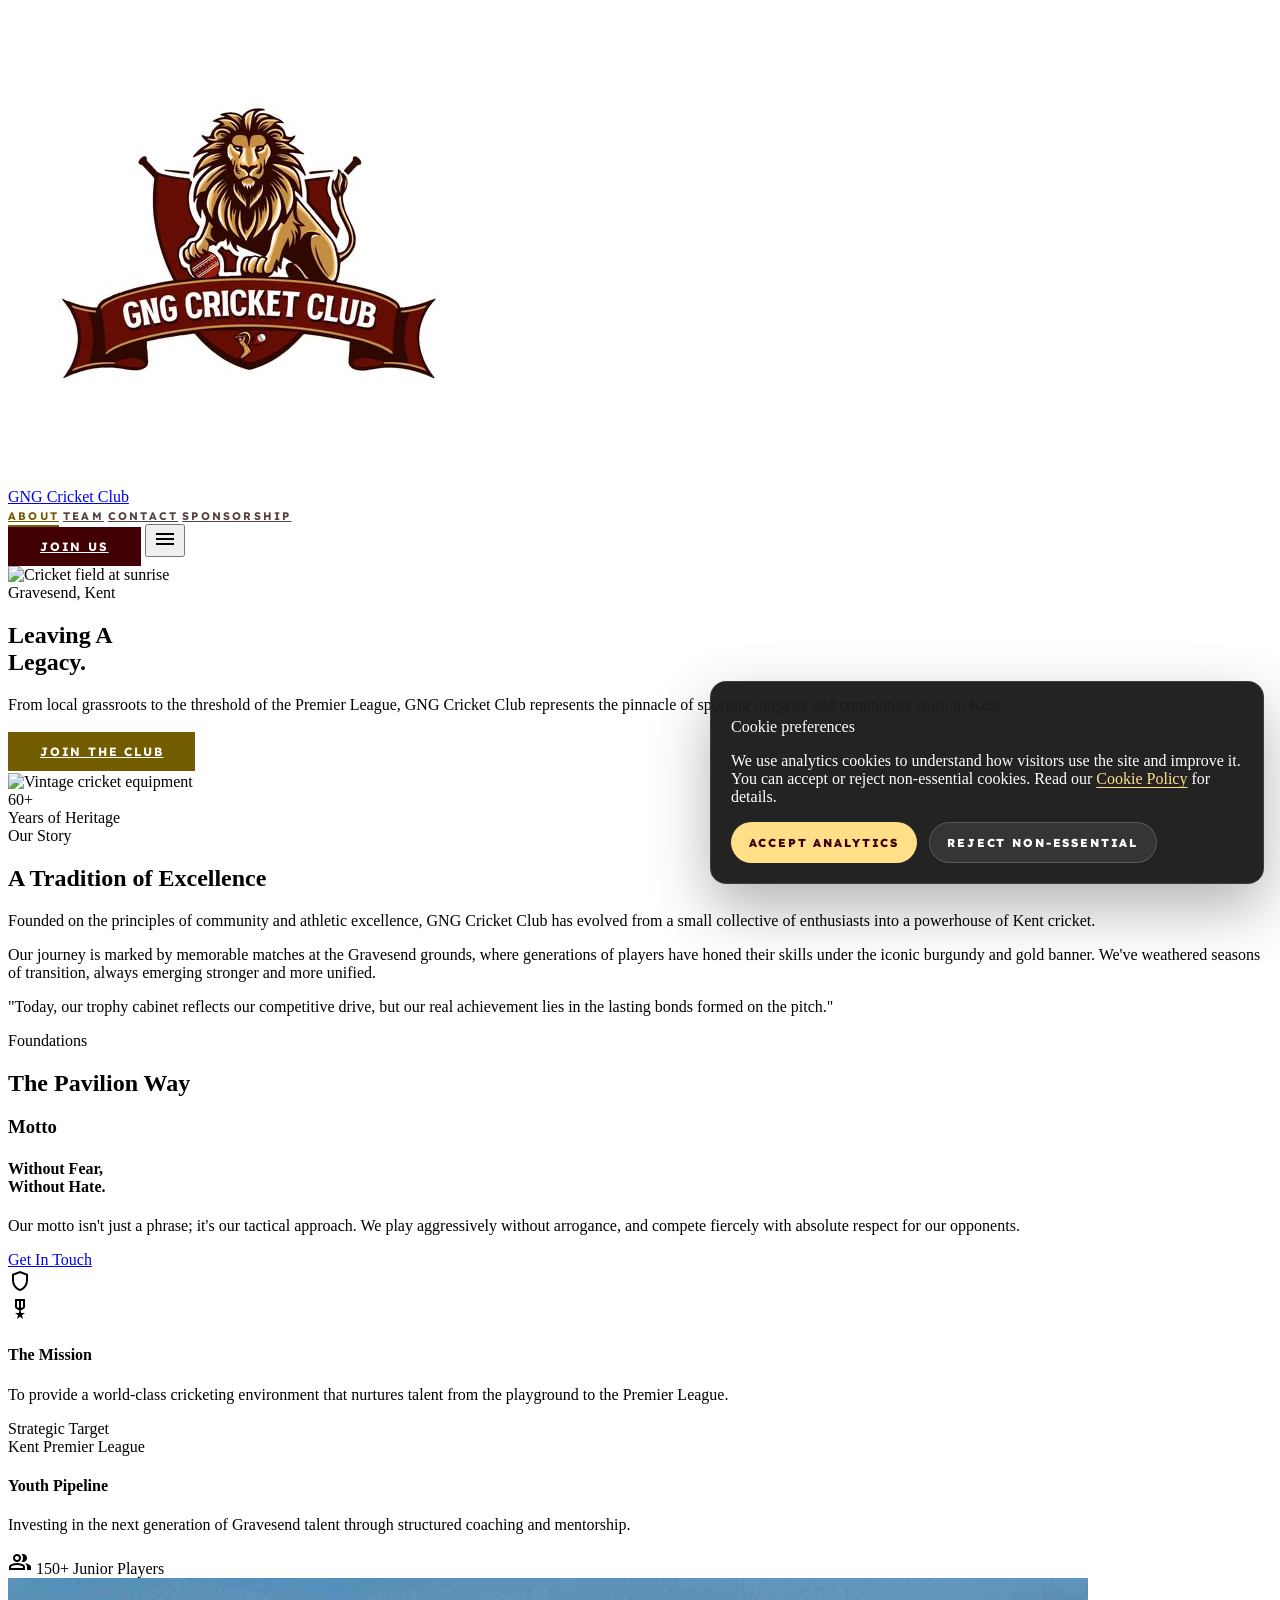
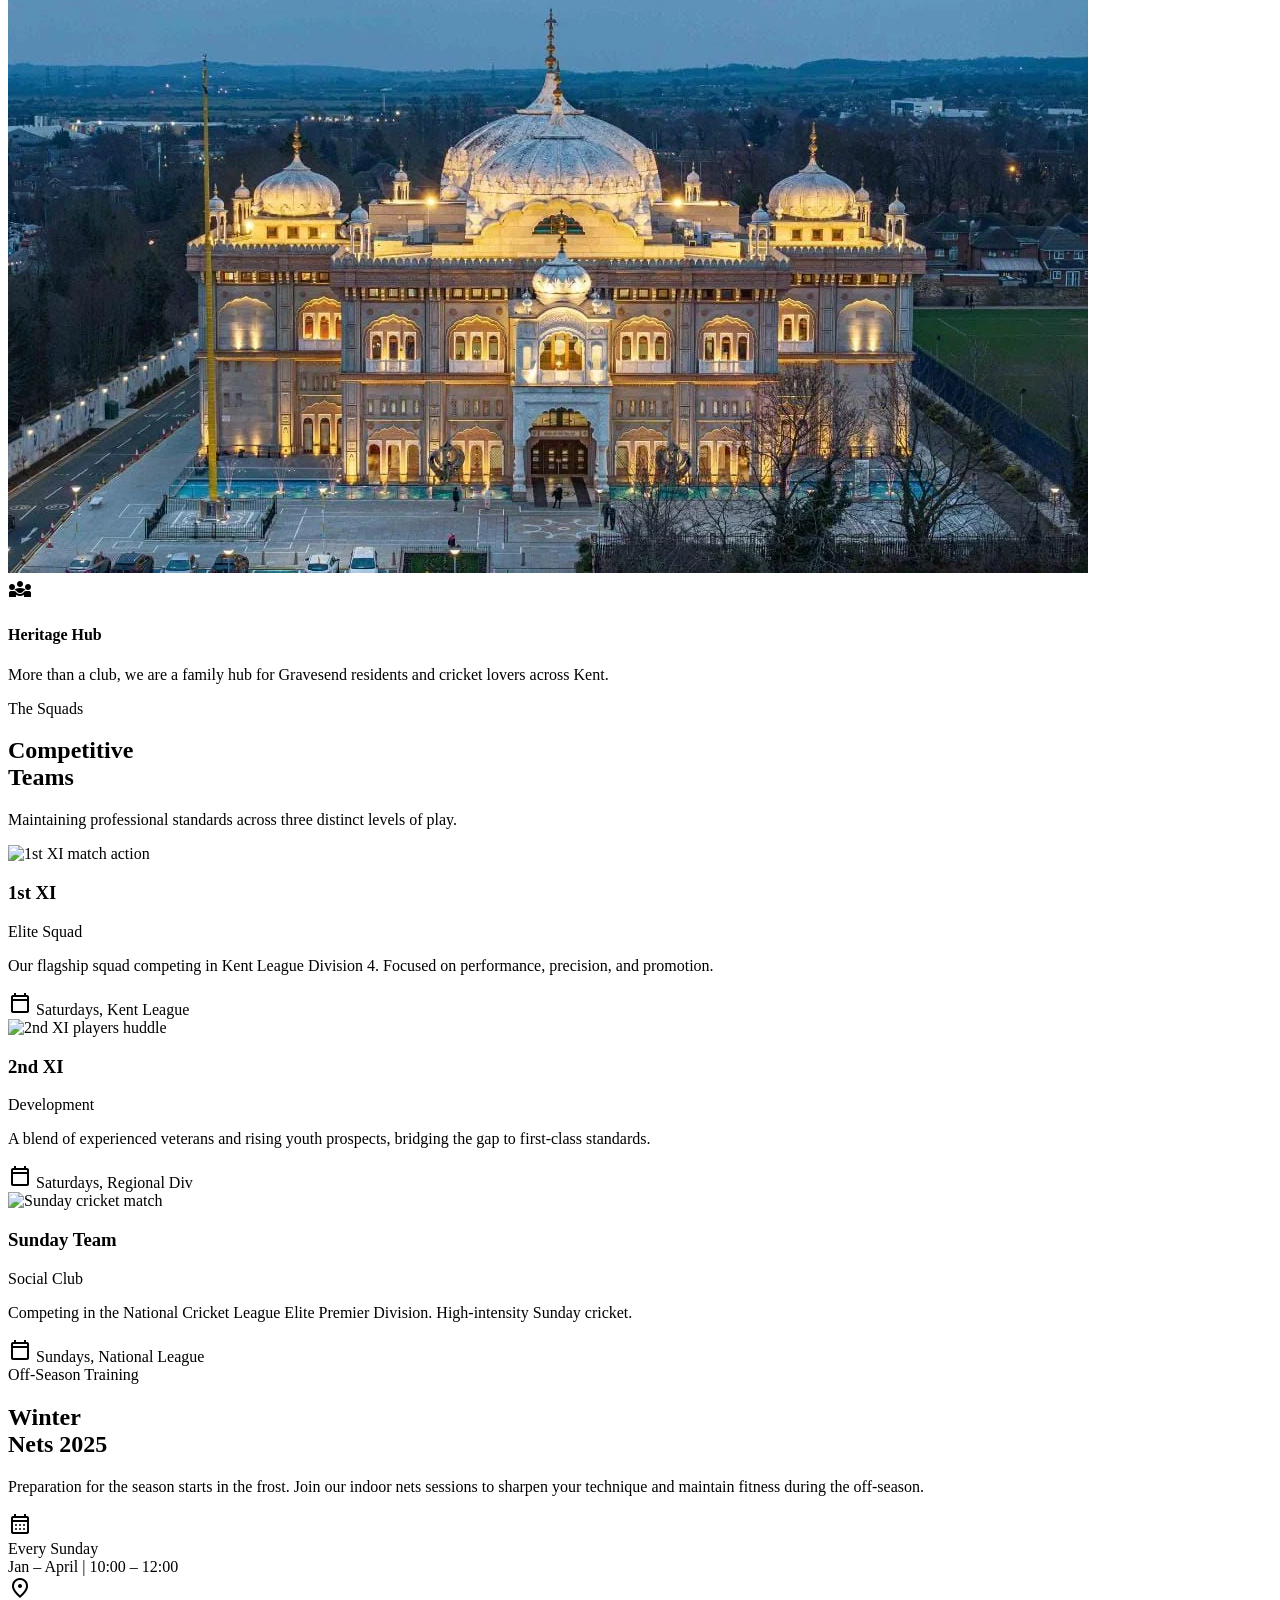
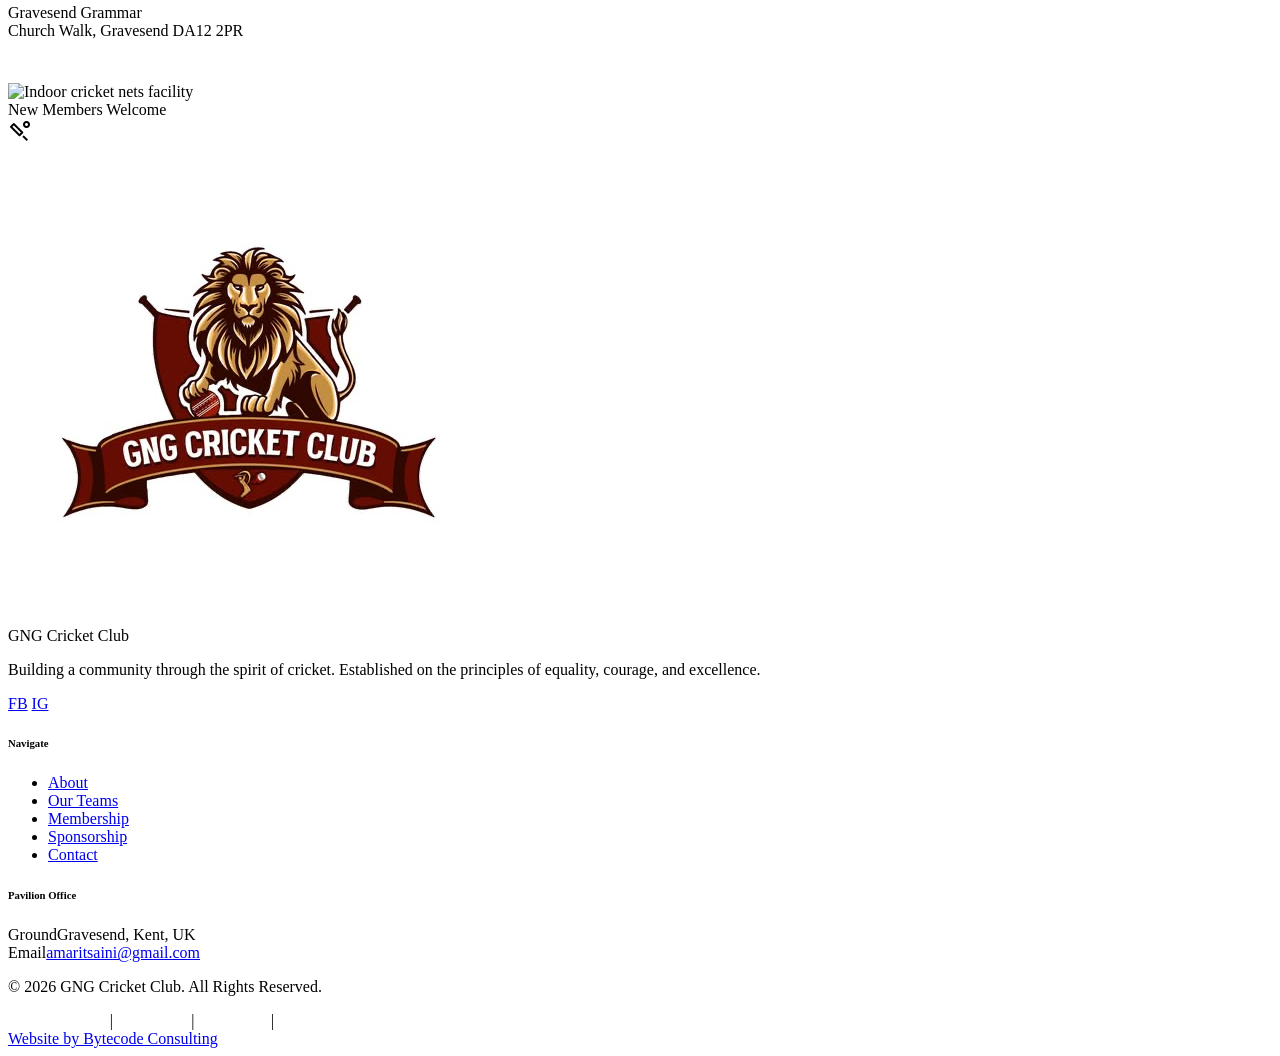
==== commit 6edb362a: "Update Heritage Hub image" ====
--- a/about.html
+++ b/about.html
@@ -205,11 +205,17 @@
                     </div>
 
                     <!-- Community -->
-                    <div class="bg-tertiary p-10 flex flex-col justify-between">
-                        <span class="material-symbols-outlined text-tertiary-fixed text-3xl">diversity_3</span>
-                        <div class="mt-6">
+                    <div class="relative min-h-[320px] overflow-hidden bg-primary p-10 flex flex-col justify-between group">
+                        <img
+                            src="assets/images/gng-gurudware.webp"
+                            alt="Illuminated Gurdwara building in Gravesend at dusk"
+                            class="absolute inset-0 h-full w-full object-cover transition-transform duration-700 group-hover:scale-105"
+                        />
+                        <div class="absolute inset-0 bg-gradient-to-t from-primary via-primary/65 to-primary/20"></div>
+                        <span class="material-symbols-outlined relative z-10 text-secondary-fixed text-3xl">diversity_3</span>
+                        <div class="relative z-10 mt-6 max-w-sm">
                             <h4 class="text-sm font-headline font-black text-white uppercase tracking-widest mb-2">Heritage Hub</h4>
-                            <p class="text-white/60 text-sm font-light leading-relaxed">More than a club, we are a family hub for Gravesend residents and cricket lovers across Kent.</p>
+                            <p class="text-white/80 text-sm font-light leading-relaxed">More than a club, we are a family hub for Gravesend residents and cricket lovers across Kent.</p>
                         </div>
                     </div>
                 </div>
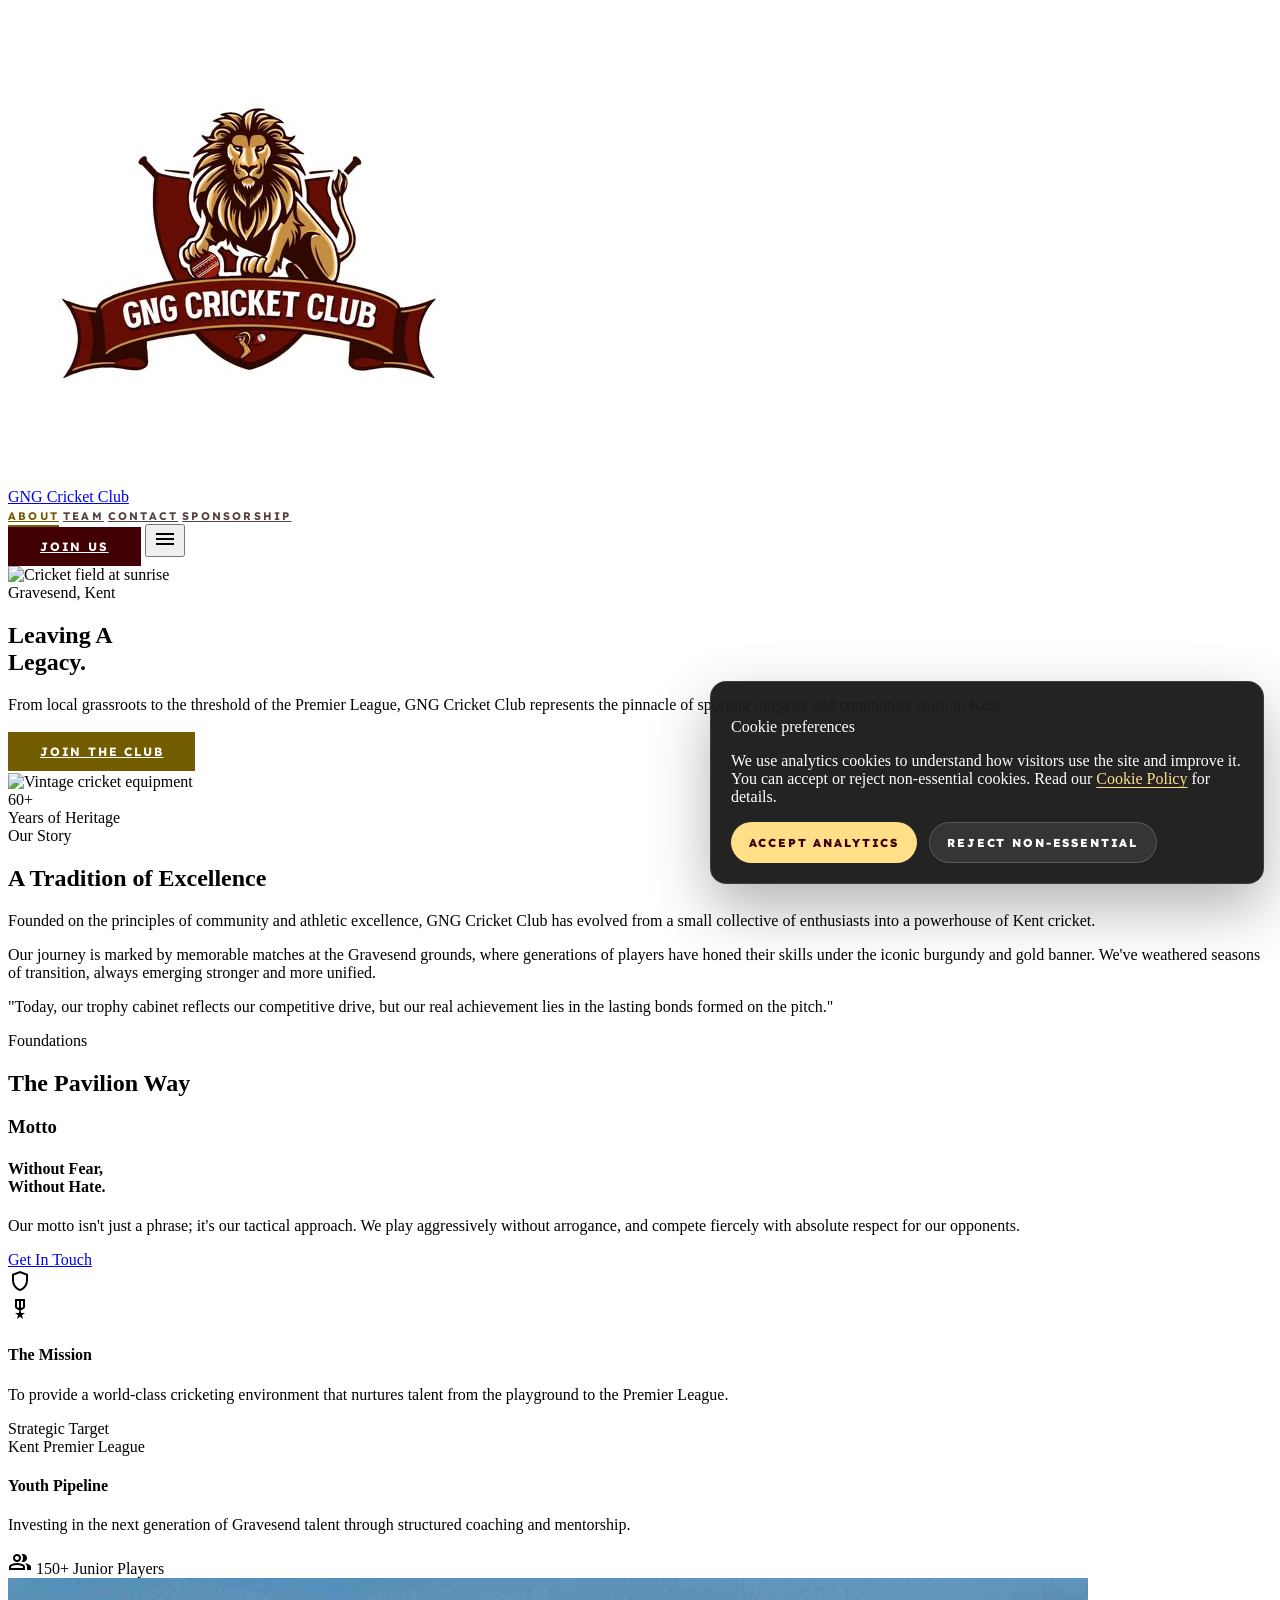
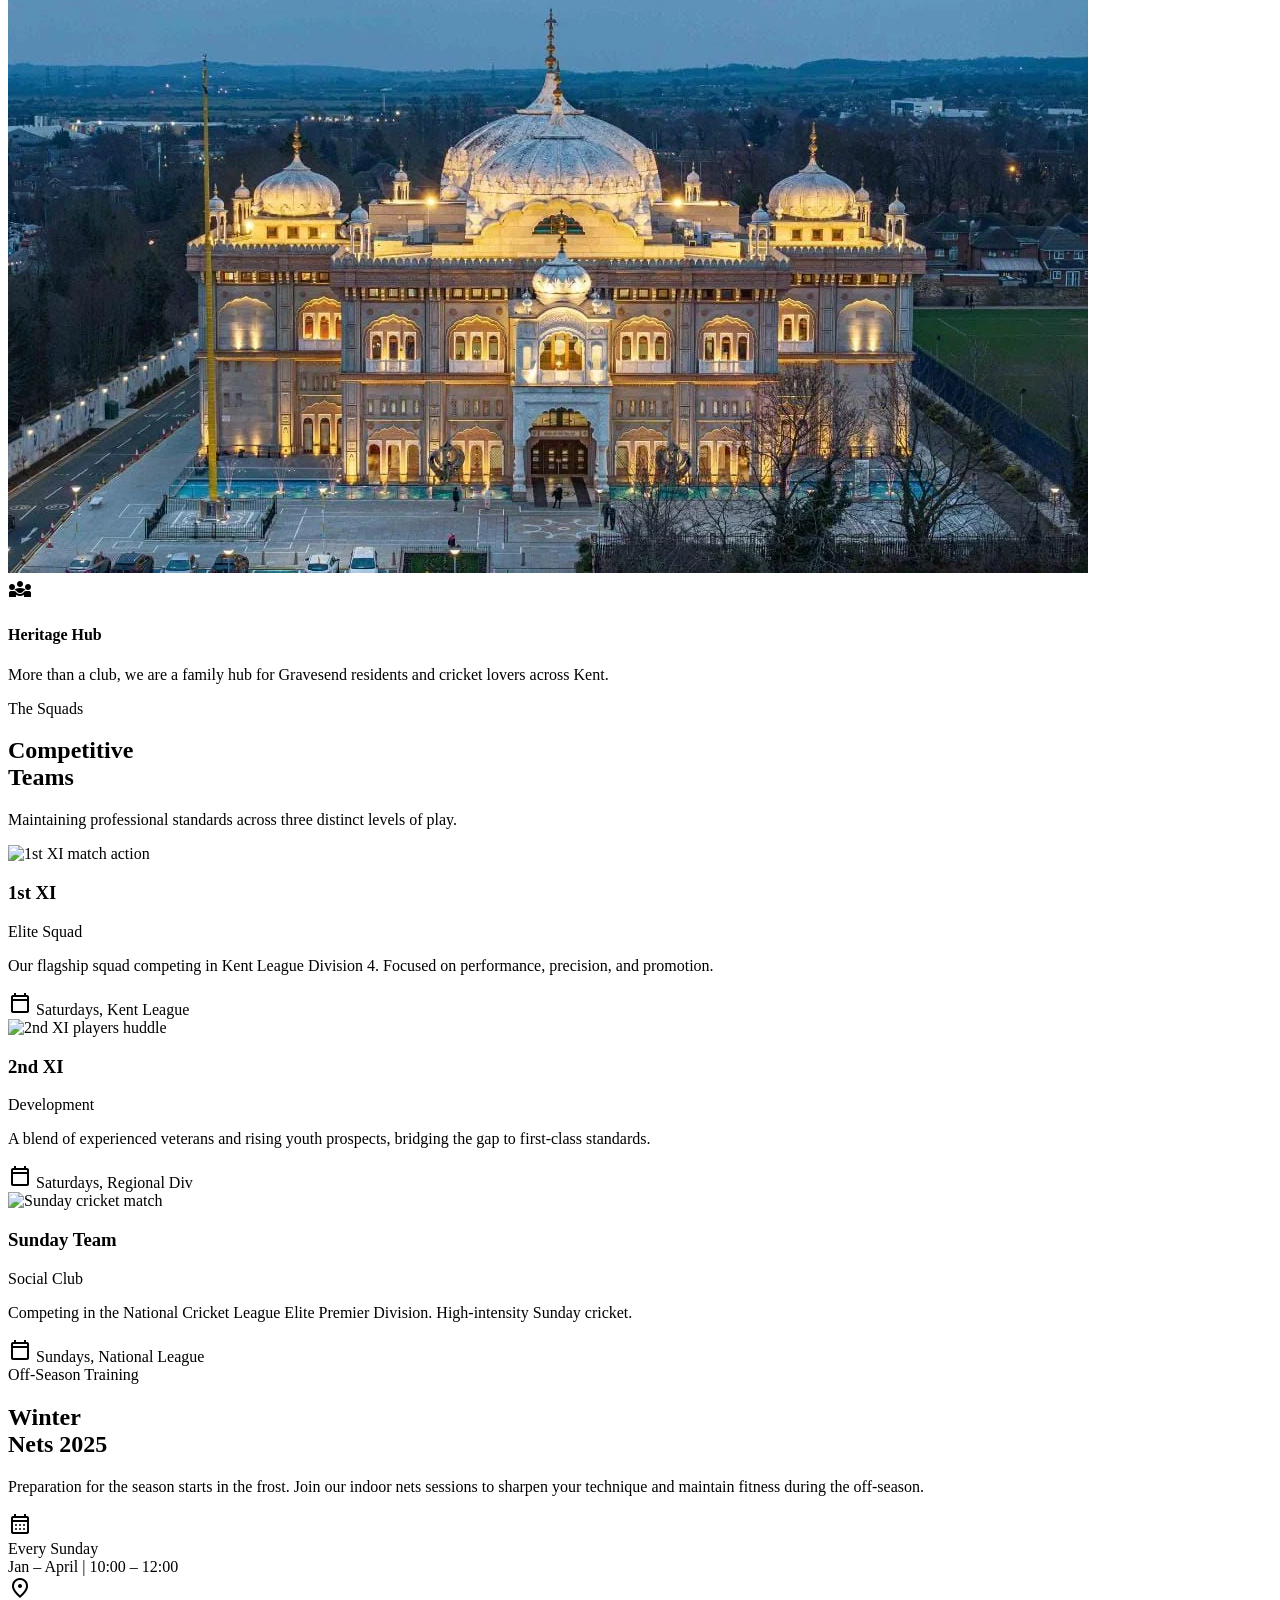
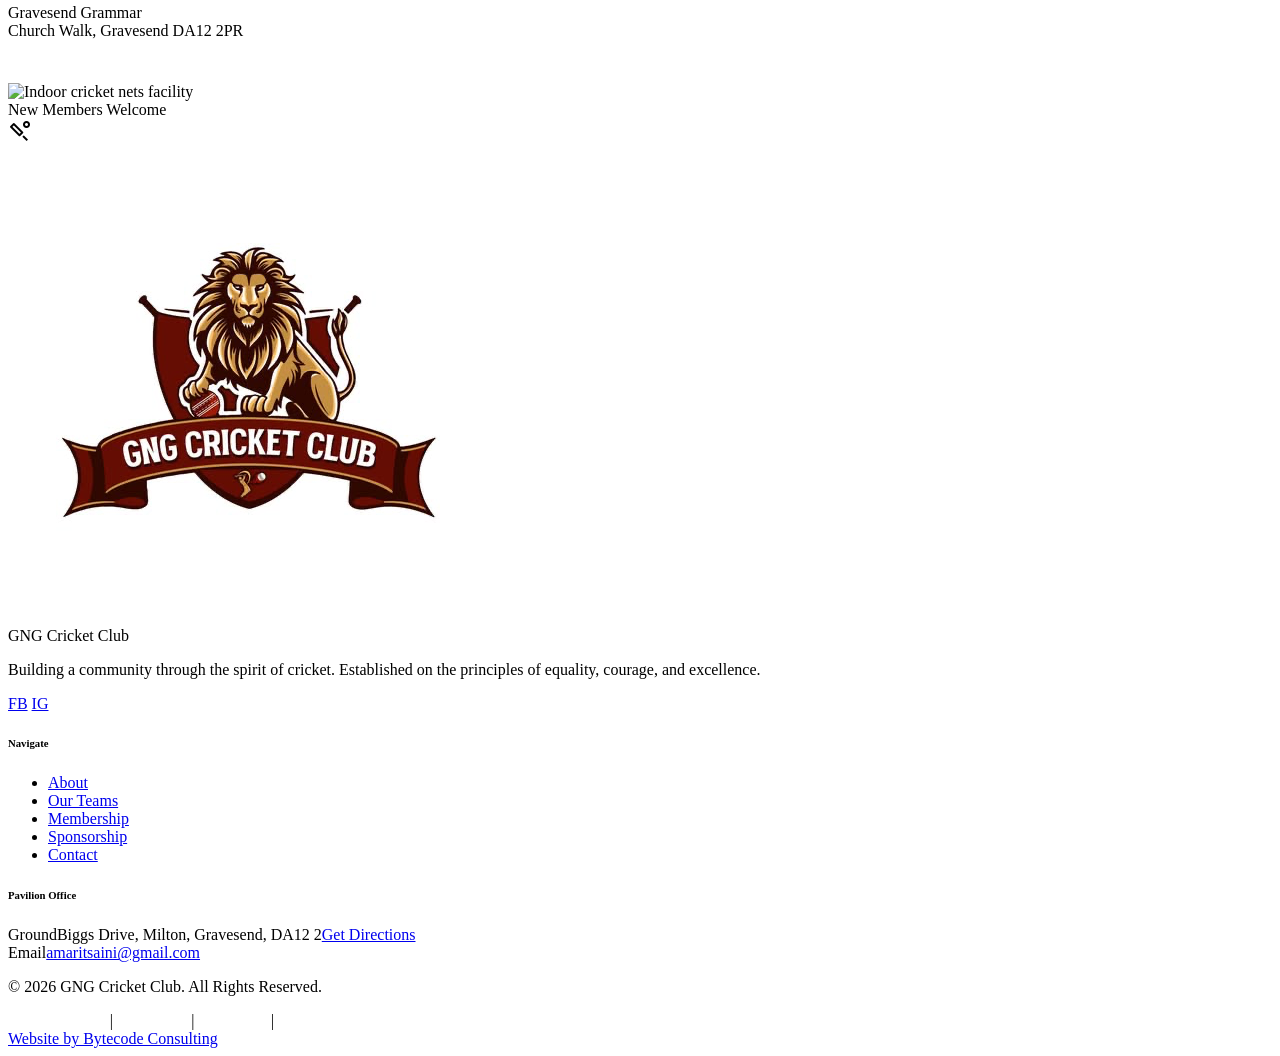
==== commit 3b34b408: "Add directions links and QR card" ====
--- a/about.html
+++ b/about.html
@@ -62,7 +62,7 @@
                 <img
                     src="assets/images/gng-logo.png"
                     alt="GNG Cricket Club logo"
-                    class="brand-logo h-12 w-12 rounded-full object-cover border border-outline-variant/40 bg-white"
+                    class="brand-logo h-14 w-14 rounded-full object-cover border border-outline-variant/40 bg-white"
                 />
                 <span>GNG Cricket Club</span>
             </a>
@@ -361,7 +361,7 @@
                     <img
                         src="assets/images/gng-logo.png"
                         alt="GNG Cricket Club logo"
-                        class="brand-logo h-14 w-14 rounded-full object-cover border border-white/15 bg-white"
+                        class="brand-logo h-16 w-16 rounded-full object-cover border border-white/15 bg-white"
                     />
                     <span>GNG Cricket Club</span>
                 </div>
@@ -384,7 +384,7 @@
             <div class="space-y-6">
                 <h6 class="text-secondary-fixed font-black text-xs uppercase tracking-[0.3em]">Pavilion Office</h6>
                 <div class="bg-white/5 p-6 rounded-xl border border-white/10 space-y-3">
-                    <div><span class="text-secondary-fixed text-xs font-black block mb-1 uppercase tracking-widest">Ground</span><span class="text-white text-sm">Gravesend, Kent, UK</span></div>
+                    <div><span class="text-secondary-fixed text-xs font-black block mb-1 uppercase tracking-widest">Ground</span><span class="text-white text-sm">Biggs Drive, Milton, Gravesend, DA12 2</span><a href="https://www.google.com/maps/place/Donald+Biggs+Dr,+Gravesend/@51.4371275,0.3776783,17z/data=!3m1!4b1!4m6!3m5!1s0x47d8c9fc696aed4d:0xece1045c7055b847!8m2!3d51.4371275!4d0.3802532!16s%2Fg%2F1tcwv_4g?entry=ttu&g_ep=EgoyMDI2MDQwNi4wIKXMDSoASAFQAw%3D%3D" target="_blank" rel="noopener noreferrer" class="block mt-2 text-secondary-fixed text-xs font-black uppercase tracking-[0.18em] hover:text-white transition-colors">Get Directions</a></div>
                     <div><span class="text-secondary-fixed text-xs font-black block mb-1 uppercase tracking-widest">Email</span><a href="mailto:amaritsaini@gmail.com" class="text-white text-sm hover:text-secondary-fixed transition-colors">amaritsaini@gmail.com</a></div>
                 </div>
             </div>
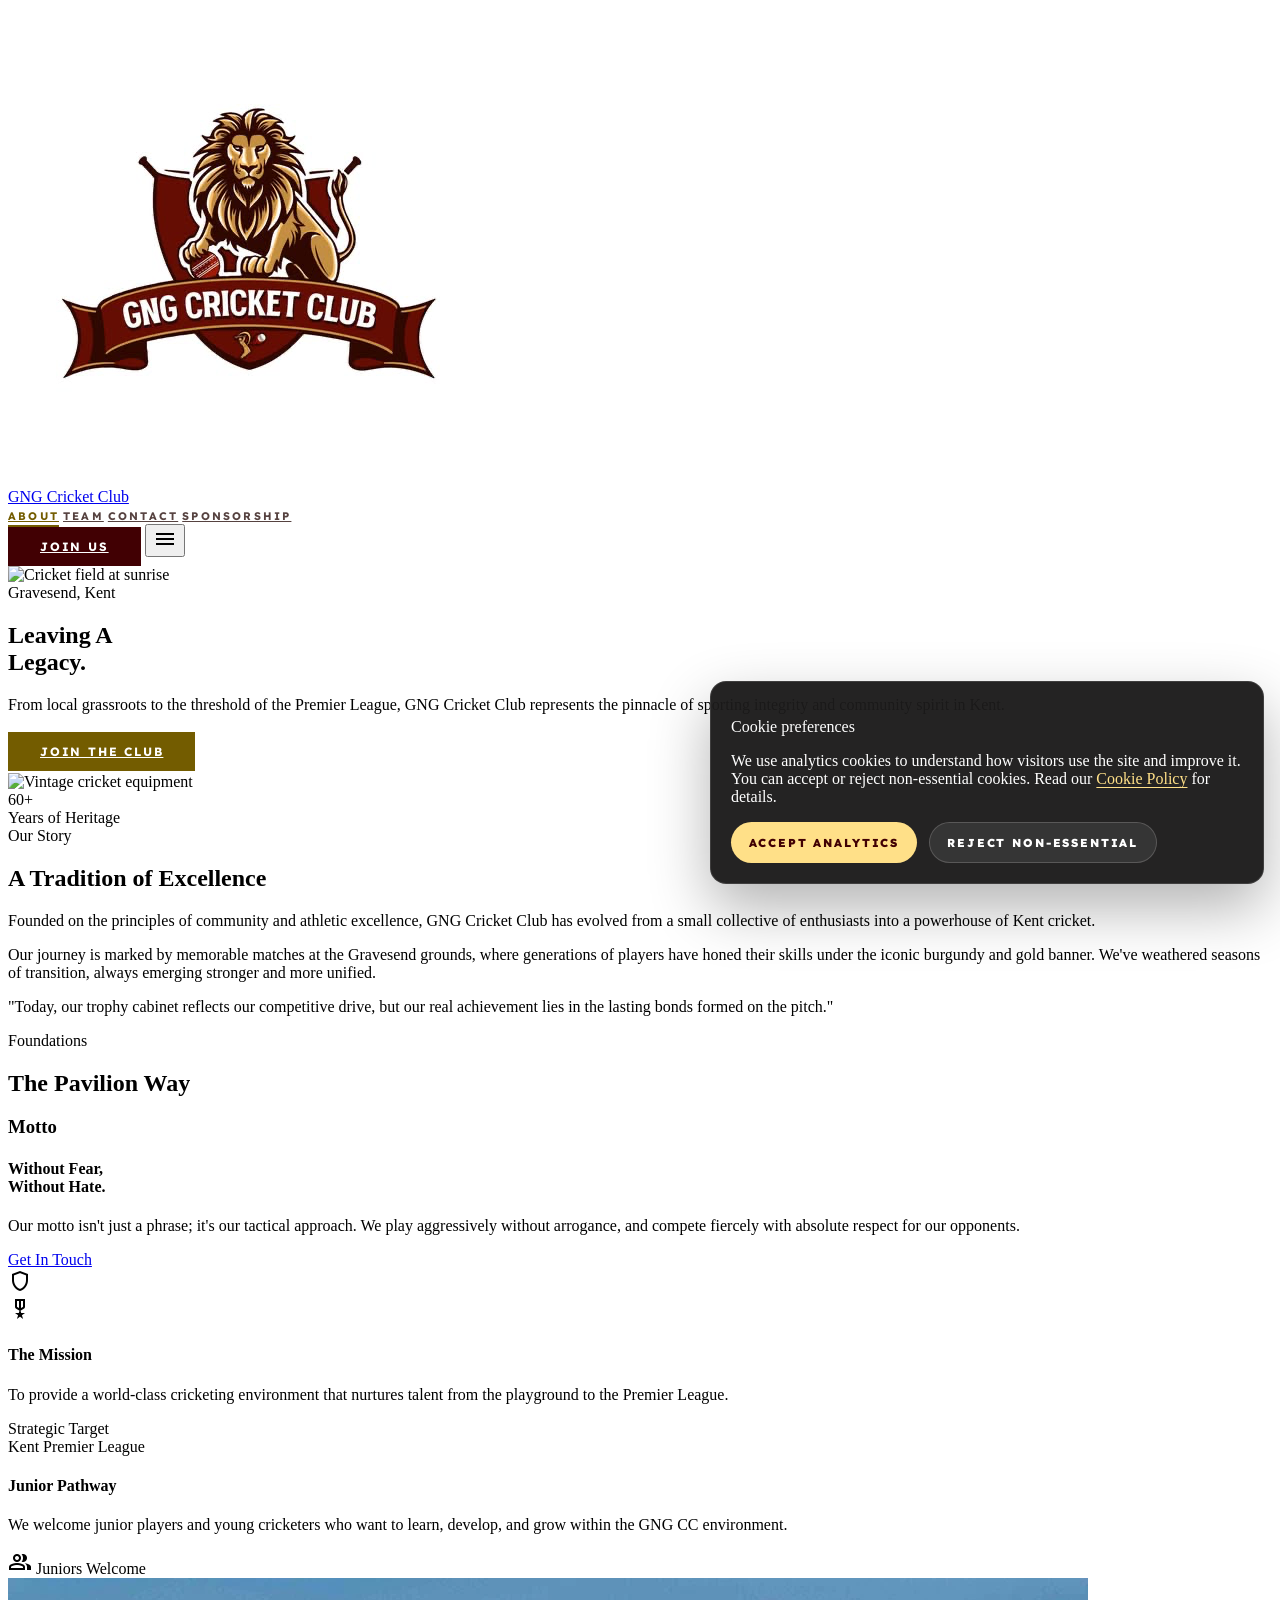
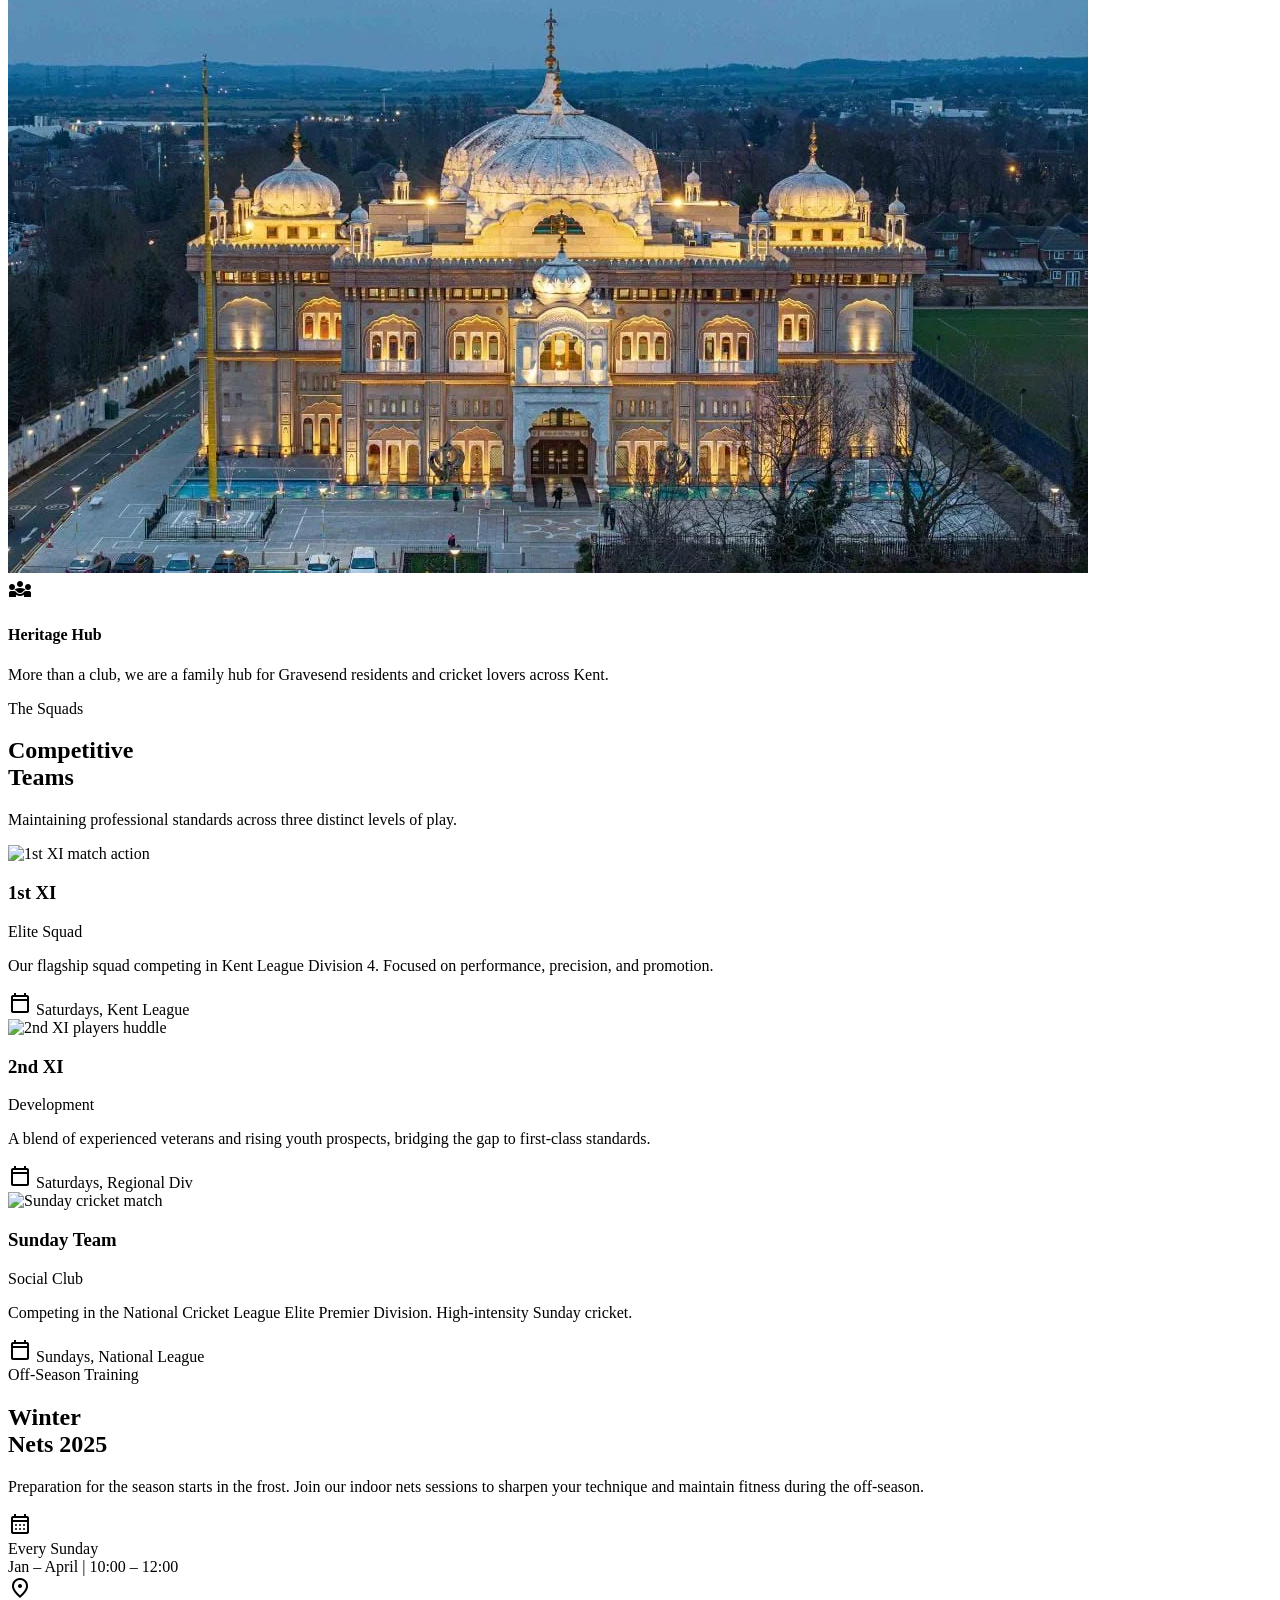
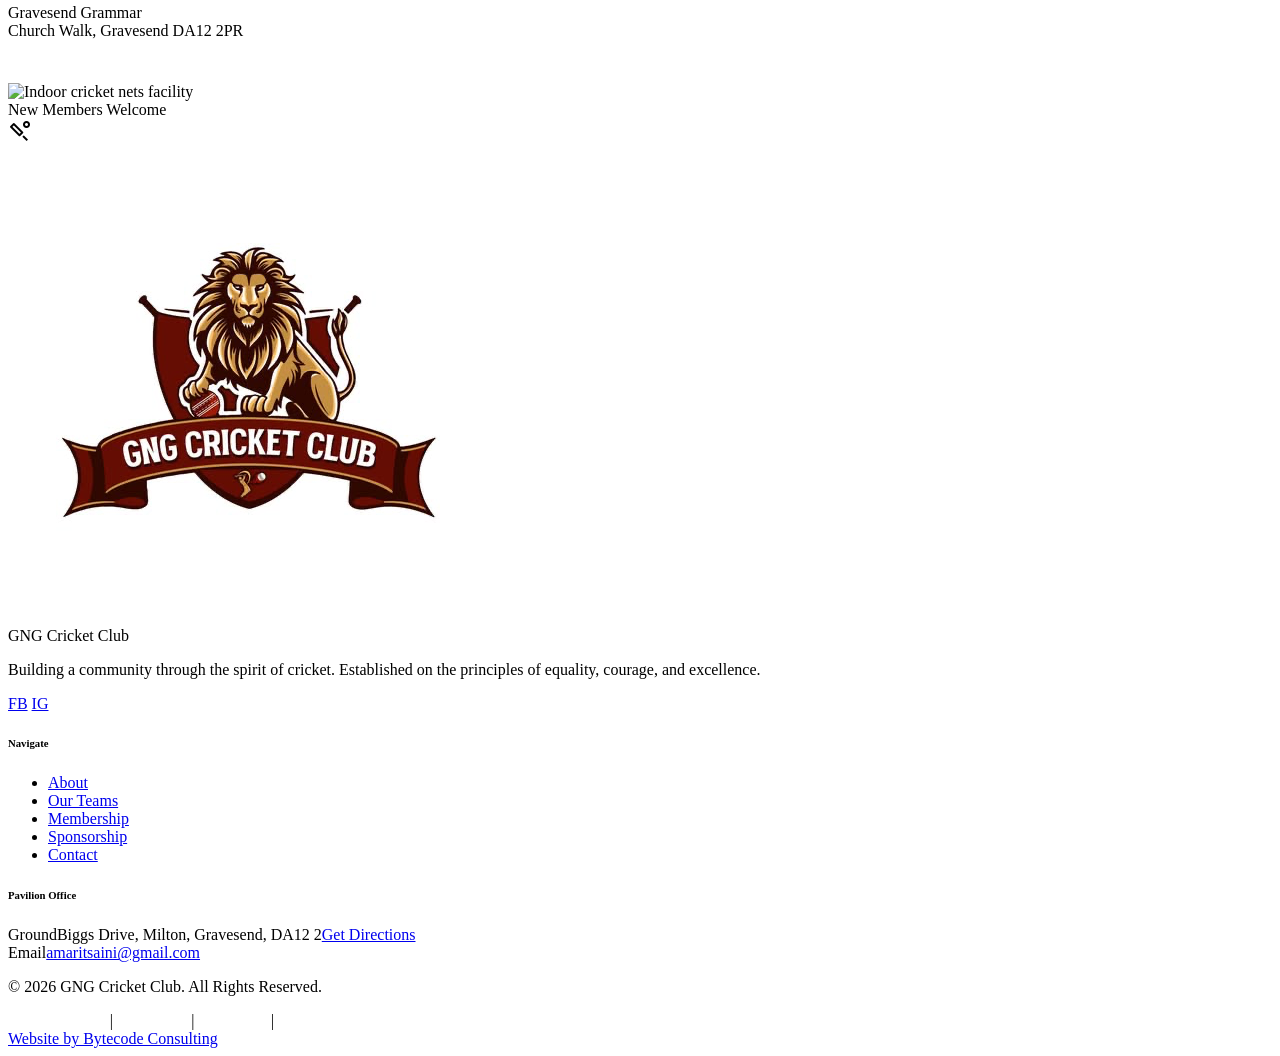
==== commit 84796e5e: "Refine form fields and about copy" ====
--- a/about.html
+++ b/about.html
@@ -190,16 +190,16 @@
                         </div>
                     </div>
 
-                    <!-- Youth Pipeline -->
+                    <!-- Junior Welcome -->
                     <div class="bg-white p-10 border border-outline-variant/30 flex flex-col justify-between hover:shadow-xl transition-shadow duration-500">
                         <div>
-                            <h4 class="text-sm font-headline font-black text-primary uppercase tracking-widest mb-4">Youth Pipeline</h4>
-                            <p class="text-on-surface-variant text-sm font-light leading-relaxed">Investing in the next generation of Gravesend talent through structured coaching and mentorship.</p>
+                            <h4 class="text-sm font-headline font-black text-primary uppercase tracking-widest mb-4">Junior Pathway</h4>
+                            <p class="text-on-surface-variant text-sm font-light leading-relaxed">We welcome junior players and young cricketers who want to learn, develop, and grow within the GNG CC environment.</p>
                         </div>
                         <div class="mt-8 flex items-center justify-between">
                             <div class="flex items-center gap-2">
                                 <span class="material-symbols-outlined text-secondary">people</span>
-                                <span class="text-xs font-black text-secondary uppercase tracking-widest">150+ Junior Players</span>
+                                <span class="text-xs font-black text-secondary uppercase tracking-widest">Juniors Welcome</span>
                             </div>
                         </div>
                     </div>
